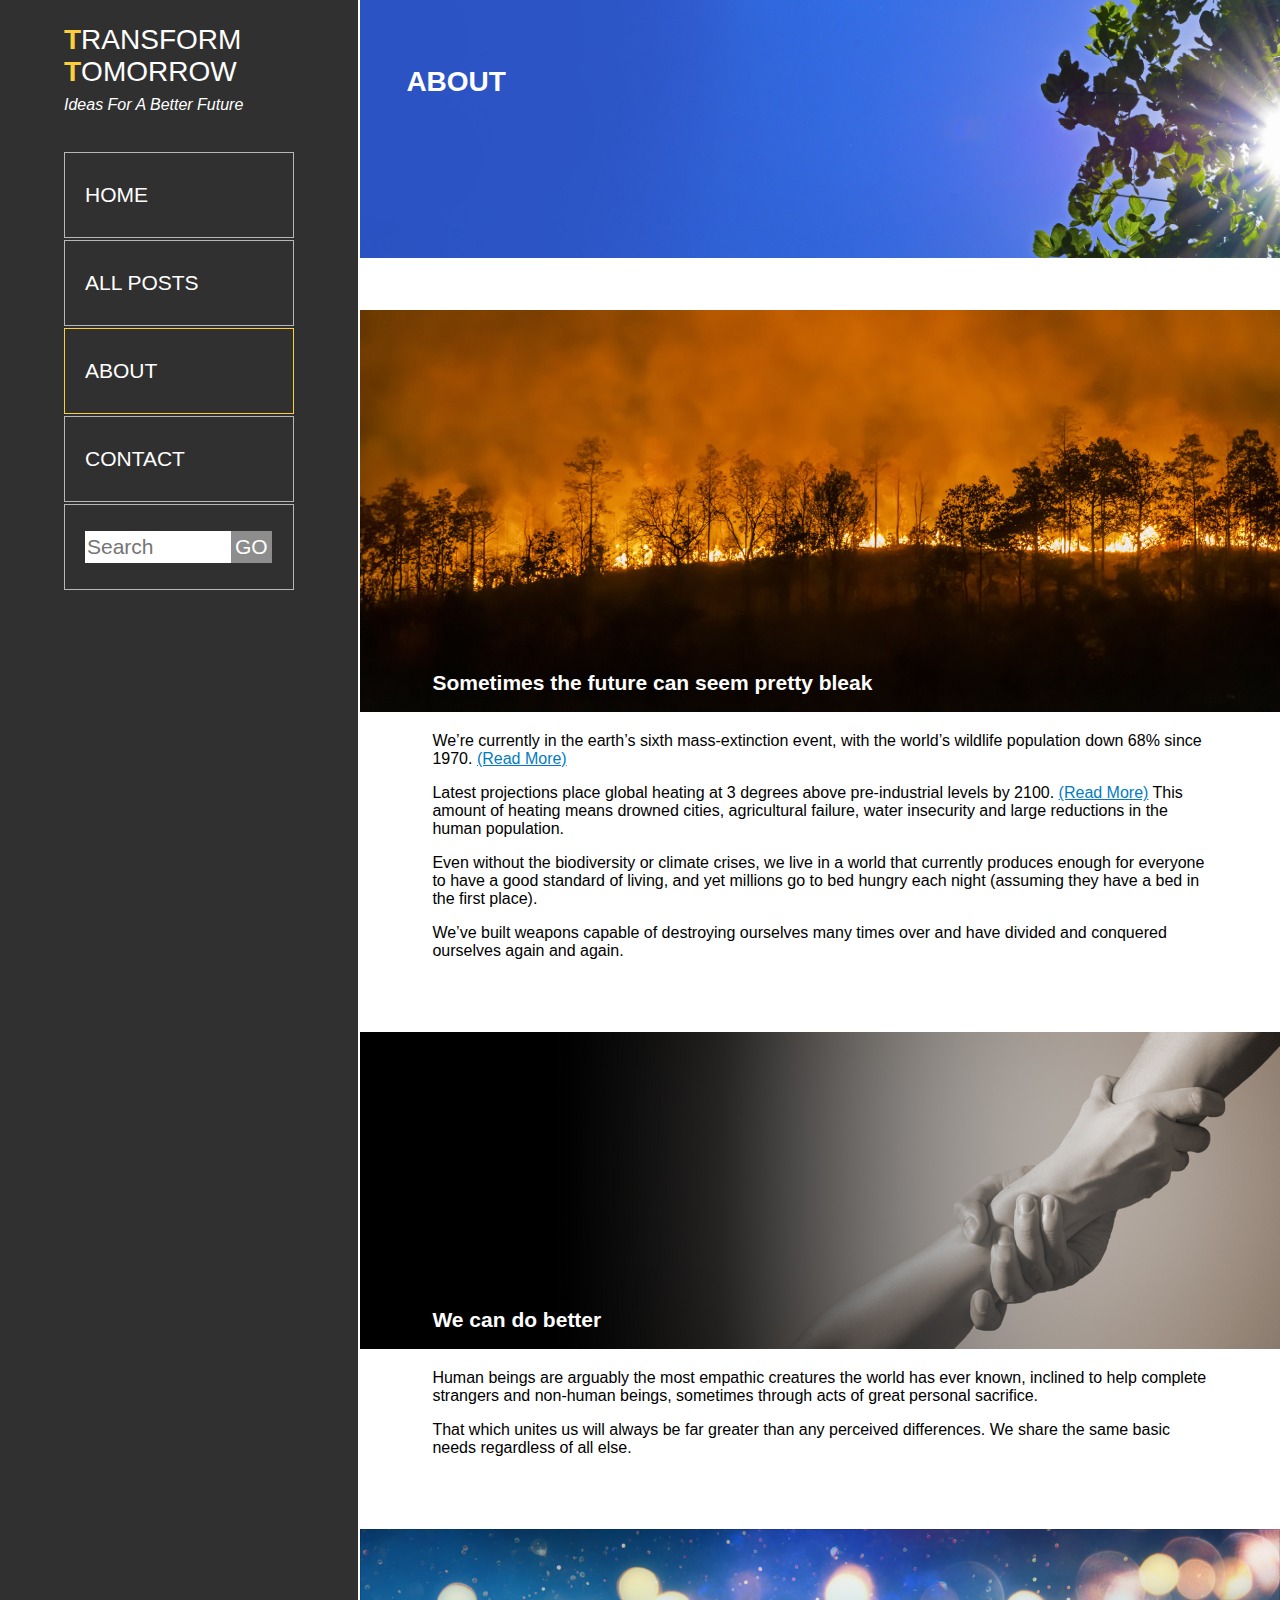
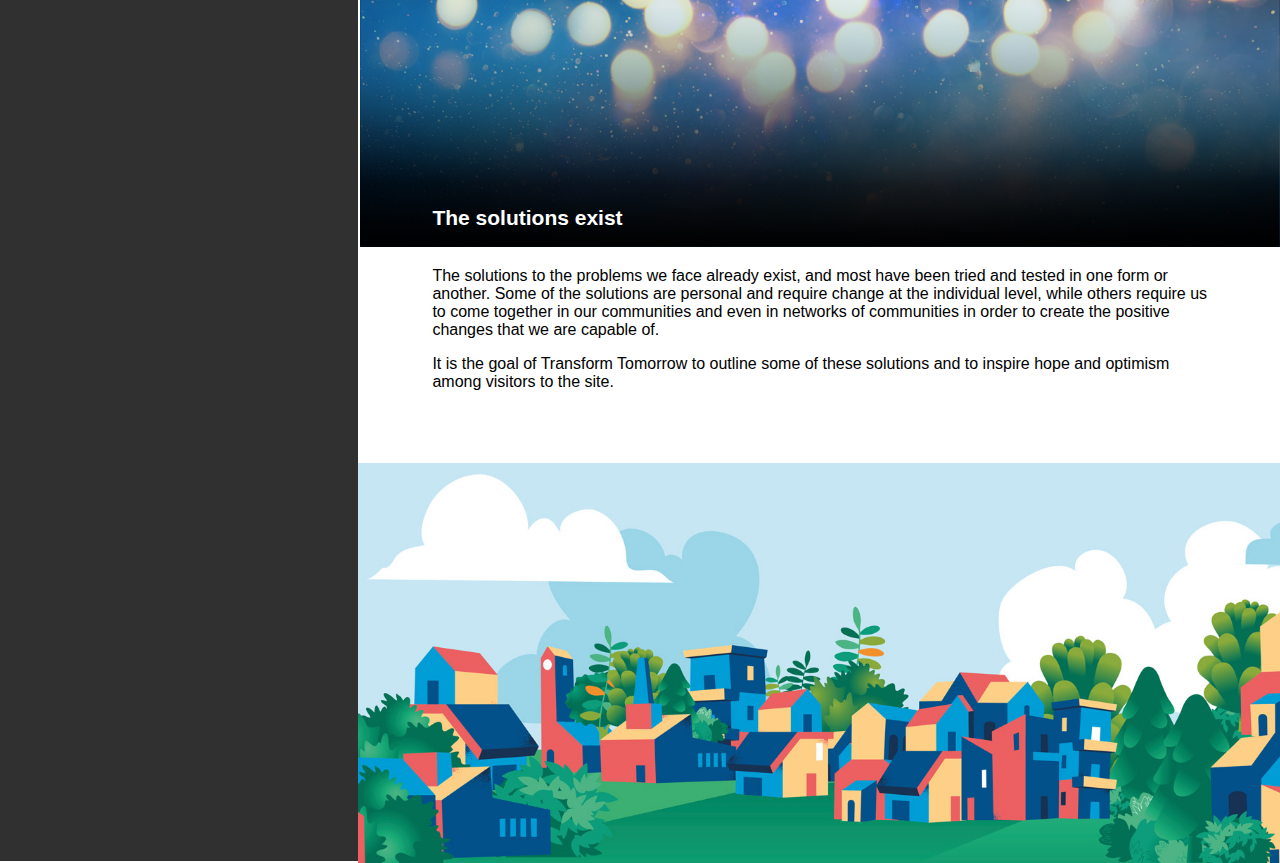
==== root/about.html @ ec7a5985 "Some style changes" ====
<!DOCTYPE html>
<html lang="en">
<head>
    <meta charset="UTF-8">
    <meta http-equiv="X-UA-Compatible" content="IE=edge">
    <meta name="viewport" content="width=device-width, initial-scale=1.0">
    <meta name="description" content="The future can seem bleak, but solutions exist!">
    <title>Transform Tomorrow | About</title>
    <link rel="stylesheet" href="styles/universal.css">
    <link rel="stylesheet" href="styles/about.css">
    <link rel="stylesheet" href="styles/media.css">
    <!-- Hotjar Tracking Code for https://inspiring-brattain-4548ec.netlify.app/ -->
    <script>
        (function(h,o,t,j,a,r){
            h.hj=h.hj||function(){(h.hj.q=h.hj.q||[]).push(arguments)};
            h._hjSettings={hjid:2601715,hjsv:6};
            a=o.getElementsByTagName('head')[0];
            r=o.createElement('script');r.async=1;
            r.src=t+h._hjSettings.hjid+j+h._hjSettings.hjsv;
            a.appendChild(r);
        })(window,document,'https://static.hotjar.com/c/hotjar-','.js?sv=');
    </script>
</head>
<body>
    <header>
        <div class="navbar">
            <div id="title">
                <a href="index.html"><p class="main-title"><span>T</span>ransform<br><span>T</span>omorrow</p></a>
                <p class="tagline">Ideas for a better future</p>
            </div>
            <div id="hamburger">
                <div id="burger-top"></div>
                <div class="burger-middle one"></div>
                <div class="burger-middle two"></div>
                <div id="burger-bottom"></div>
            </div>
            <div class="nav-items hidden">
                <a href="index.html">Home</a>
                <a href="allblogs.html">All posts</a>
                <a href="about.html" class="here">About</a>
                <a href="contact.html">Contact</a>
                <div class="search-container">
                    <div class="inner-search-container">
                    <input id="search-field" type="search" placeholder="Search">
                    <input type="submit" id="search-go" value="GO">
                    </div>
                </div>
            </div>
        </div>
    </header>
        
    <main>  
        <article class="about">
            <div class="page-headline">
                <img src="images/Blue-Sky.jpg" alt="Sunrise">
                <h1 id="page-title">About</h1>
            </div>
            <div class="fire">
                <h2>Sometimes the future can seem pretty bleak</h2>
                <img src="images/Forest-Fire-lg.jpg" alt="Forest Fire">
            </div>
            <div class="about-text">
                <p>We’re currently in the earth’s sixth mass-extinction event, with the world’s wildlife population down 68% since 1970. <a href="https://www.dw.com/en/worlds-wildlife-populations-fell-68-since-1970-wwf/a-54874308">(Read More)</a></p>    
                <p>Latest projections place global heating at 3 degrees above pre-industrial levels by 2100. <a href="https://climateactiontracker.org/global/temperatures/"> (Read More)</a> This amount of heating means drowned cities, agricultural failure, water insecurity and large reductions in the human population.</p>
                <p>Even without the biodiversity or climate crises, we live in a world that currently produces enough for everyone to have a good standard of living, and yet millions go to bed hungry each night (assuming they have a bed in the first place). </p> 
                <p>We’ve built weapons capable of destroying ourselves many times over and have divided and conquered ourselves  again and again. </p>
            </div>
            <div class="better">
                <h2>We can do better</h2>
                <img src="images/Help-lg.jpg" alt="Image of a helping hand">
            </div>
            <div class="about-text">
                <p>Human beings are arguably the most empathic creatures the world has ever known, inclined to help complete strangers and non-human beings, sometimes through acts of great personal sacrifice. </p>
                <p>That which unites us will always be far greater than any perceived differences. We share the same basic needs regardless of all else. </p>
            </div>
            <div class="solutions">
                <h2>The solutions exist</h2>
                <img src="images/Sparks-lg.jpg" alt="Sparks of light on a blue background">
            </div>
            <div class="about-text">
                <p>The solutions to the problems we face already exist, and most have been tried and tested in one form or another. Some of the solutions are personal and require change at the individual level, while others require us to come together in our communities and even in networks of communities in order to create the positive changes that we are capable of. </p>
                <p id="last">It is the goal of Transform Tomorrow to outline some of these solutions and to inspire hope and optimism among visitors to the site.</p>
            </div>
        </article>
        <div class="bottom-banner-image"><img src="" alt=""></div>
    </main>
</body>
<script src="javascript/universal.js"></script>

</html>
---- root/styles/universal.css ----
body {
    font-family: 'Gill Sans', 'Gill Sans MT', Calibri, 'Trebuchet MS', sans-serif;
    background-color: white;
    color: white;
    margin: 0;
    position: relative;
    -webkit-appearance: none;
    -moz-appearance: none;
    appearance: none;
    max-width: 2000px;
}

header {
    padding: 24px 5% 0 5%;
    text-transform: uppercase;
    border-bottom: 2px solid white;
    background-color: #303030;
}

.main-title {
    font-size: 1.75rem; 
    margin: 0;
}

.main-title span {
    font-weight: bold;
    color: #FACE3C;
}

.tagline {
    margin-top: 8px;
    font-style: italic;
    text-transform: capitalize;
}

#hamburger {
    position: absolute;
    right: 5%;
    top: 24px;
    width: 74px;
    height: 66px;
    background-color: black;
    border: 3px solid white;
    border-radius: 10px;
    z-index: 50;
}

#burger-top, .burger-middle, #burger-bottom{
    width: 45px;
    height: 7px;
    background-color: #FACE3C;
    border-radius: 3px;
    position: relative;
    left: 14px;
    top: 14px;
    transition: all 0.5s ease-in-out;
}

.navbar a {
    text-decoration: none;
    color: white;
}

.burger-middle{
    top: 22px;
}
.burger-middle.two{
    top: 15px;
}   
#burger-bottom{
    top: 23px;
}

/* -----When menu is open------ */

.open .burger-middle.one{
    rotate: 39deg;   
}
.open .burger-middle.two{
    rotate: -39deg;   
}
.open #burger-top, .open #burger-bottom {
    opacity: 0;
}

.nav-items {
    position: absolute;
    height: 100%;
    background-color: #303030;
    top: 0;
    left: 0;
    width: 100%;
    z-index: 1;
    transition: all 0.5s ease-out;
    padding-top: 140px;
}

.nav-items a, .nav-items .search-container {
    display: block;
    width: 60%;
    max-width: 260px;
    margin-left: 20%;                     /*increase in media query-------------------------*/
    padding: 30px 0px 30px 20px;
    margin-top: 2px;
    font-size: 1.3125rem;
    border: 1px solid #B7B7B7;
}

.nav-items a:focus, #search-field:focus, #search-go:focus {
    background-color: #FACE3C;
    color: black;
}

.nav-items a:hover {
    color: black;
    background-color: #E6E6E6;
    transition: all 0.2s linear;
}

.nav-items #search-go:hover{
    color: black;
    background-color: white;
    cursor: pointer;
}

.nav-items .search-container {
    font-size: 0;
    padding: 26px 0px 26px 20px;
}

.inner-search-container {
    position: relative;
}

#search-field{
    width: 70%;
    display: inline;
    font-size: 1.3125rem;
    padding: 4px 2px 4px 2px;
    border-radius: 0;
    border: unset;
    box-shadow: none;
    appearance: none;
    -moz-appearance: none;
    -webkit-appearance: none;
    vertical-align: middle;      
}

#search-field:focus {
    outline: unset;
}

#search-go{
    appearance: none;
    -moz-appearance: none;
    -webkit-appearance: none;
    border: unset;
    display: inline;
    color: white;
    border-radius: 0;
    background-color: rgb(141, 141, 141);
    font-size: 1.3125rem;
    padding: 4px 4px;
    vertical-align: middle;
}
#search-go img{
    height: 25px;
}

.hidden {
    left: -800px;                           /*lose hamburger at 800px width*/
}

.nav-items .here{
    border-color: #FACE3C;
}

/* ----------------------------main styles---------------------------------------- */



/* For home, results, all posts, search and contact */
.page-headline {
    position: relative;
}

.page-headline img {
    width: 100%;
    max-height: 80px;
    visibility: hidden;
}

.page-headline h1 {
    position: absolute;
    color: black;
    left: 5%;
    top: 25%;
}
/* ----------- */


h1 {
    text-transform: uppercase;
    font-size: 1.75rem;
    text-align: center;
}

h2 {
    font-size: 1.3125rem;
}

.bottom-banner-image {
    background-image: url(../images/Happy-Town.jpg); 
    min-height: 200px;
    background-repeat: no-repeat;
    background-size: cover;
    background-position: bottom;
}

.loading {
    width: 60px;
    height: 60px;
    margin: 0 auto;
    border-radius: 50%;
    border: 20px solid #FACE3C;
    border-left: 20px solid #7e671e;
    animation: spin 2s linear infinite;
}
@keyframes spin {
    0% {rotate: 0deg;}
    100% {rotate: 360deg;}
}
---- root/styles/about.css ----
.about {
    padding: 0;
    color: black;
    background-color: white;
}

h1 {
    margin: 0 0 2px 0;
    /* padding: 24px 0; */
}

.page-headline {
    margin-bottom: 48px;
}

h2 {
    margin: 0;
    font-size: 1rem;
    padding: 0 24px;
}

p { 
    padding: 0 24px;
 }

 .main-title, .tagline {
    padding: 0px;
 }

a {
    color: #027CC1;
    font-size: 1rem;
}

img {
    width: 100%;
}

.about-text {
    margin-bottom: 72px;
}


.fire, .better, .solutions {
    position: relative;
}

.fire h2, .better h2, .solutions h2 {
    position: absolute;
    bottom: 21px;
    left: 0px;
    color: white;  
}
---- root/styles/media.css ----
@media (min-width: 600px){
    .post-tile{
        width: 45%;
    }
    .about h2 {
        font-size: 1.3125rem;
    }
    .full-blog img {
        max-width: 70%;
    }
    .full-blog {
        padding: 48px;
    }
}



@media (min-width: 800px){
    #hamburger {
        display: none;
    }
    .hidden {
        left: 0;
    }
    .nav-items {
        height: unset;
        position: relative;
        padding-top: 20px;
    }
    .nav-items a, .nav-items .search-container{
        margin-left: 0;
        width: unset;
    }
    body {
        display: flex;
    }
    header {
        flex: 1;
        max-width: 300px;
        min-height: 100vh;
        
    }
    main {
        flex: 3;
        overflow: hidden;
    }
    .banner-image img{
        display: unset;
        
    }
    .about {
        border-left: 2px solid white;
    }
    .page-headline img {
        visibility: visible;
        max-height: 300px;
    }
    .page-headline h1 {
        color: white;
    }
    .contact-main {
        border-left: 2px solid white;
    }
    
}

@media (min-width: 1000px){
    main {
        flex: 4;
    }
    .post-tile{
        width: 30%;
    }
    form, input, textarea, .see-more, .button-container button {
        font-size: 1.325rem;
    }
    /* .about h1 {
        padding: 72px;
    } */
    .about p, .about h2, .blog-post p {
        padding: 0 72px;
    }
    .about a {
        font-size: 1rem;
    }
    
    .bottom-banner-image { 
        min-height: 400px;
    }
    .full-blog img {
        max-width: 60%;
    }
    .full-blog {
        margin: 48px 48px 48px 0;
    }
    
}

@media (min-width: 1450px){
    main {
        flex: 5;
    }
    .post-tile{
        width: 23%;
    }
    h1, .main-title {
        font-size: 2.1875rem;
    }
    p, a {
        font-size: 1.3125rem;
    }  
    .full-blog .modal-box.open img {
        max-height: 90vh;
        top: 5vh;
    }
    .about h2 {
        font-size: 1.75rem;
    }
    .about p, .about h2, .blog-post p {
        padding: 0 96px;
    }
    .full-blog img {
        max-width: 50%;
    }
}
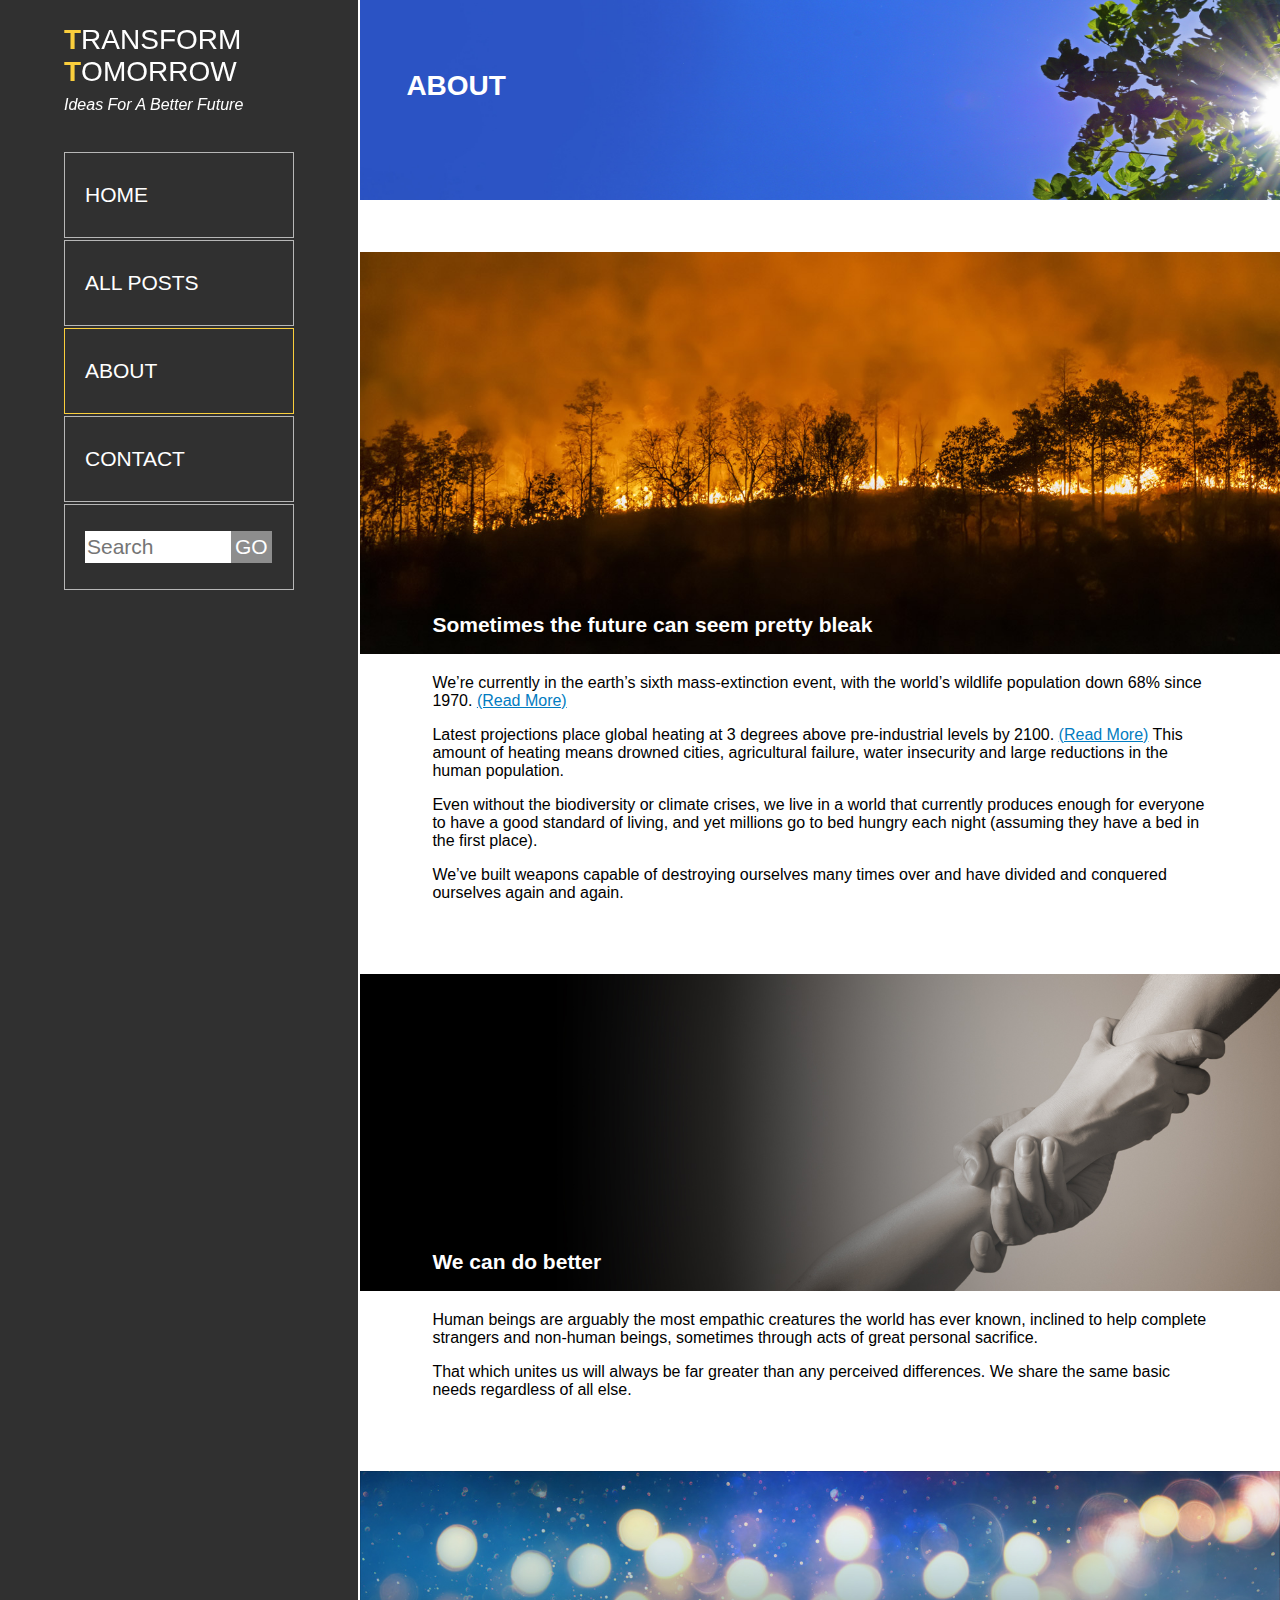
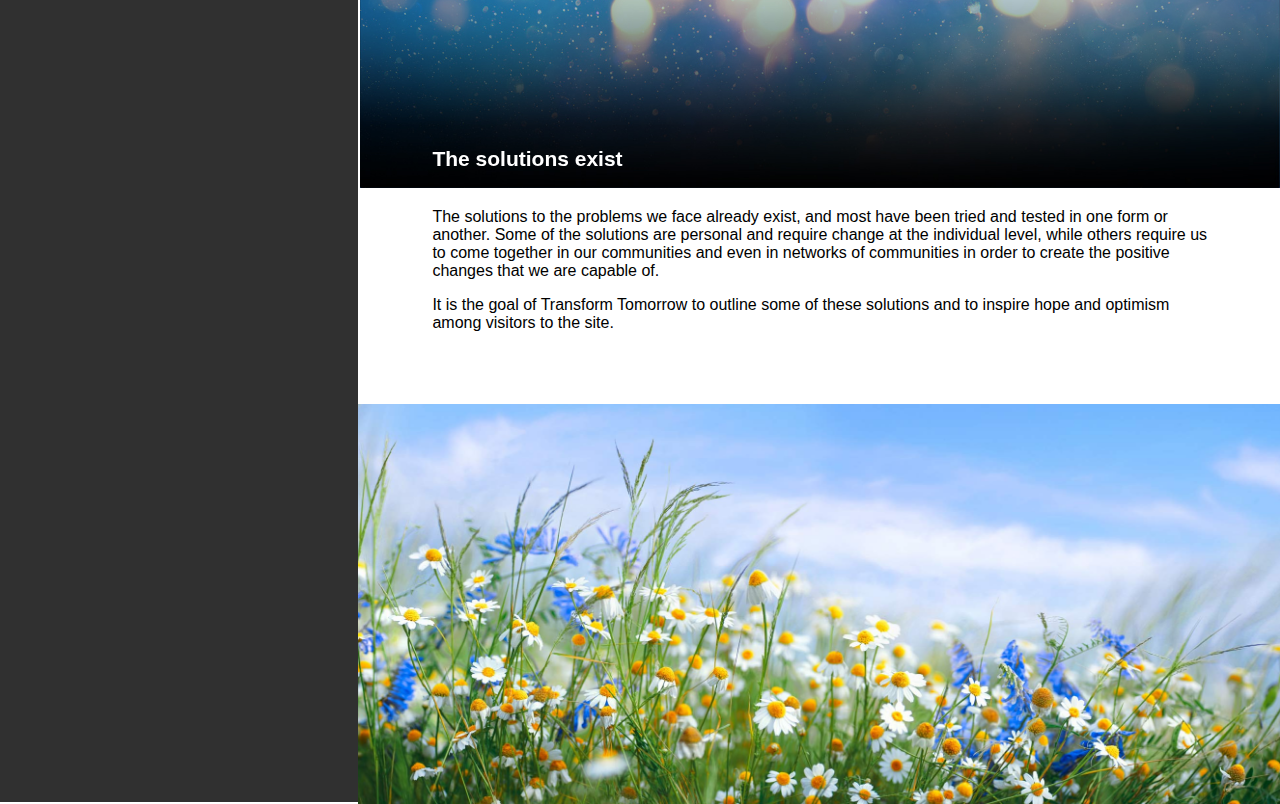
==== commit 0e6399ec: "Update from feeedback" ====
--- a/root/about.html
+++ b/root/about.html
@@ -6,6 +6,7 @@
     <meta name="viewport" content="width=device-width, initial-scale=1.0">
     <meta name="description" content="The future can seem bleak, but solutions exist!">
     <title>Transform Tomorrow | About</title>
+    <link rel="icon" type="png" href="icons/Favicon.png">
     <link rel="stylesheet" href="styles/universal.css">
     <link rel="stylesheet" href="styles/about.css">
     <link rel="stylesheet" href="styles/media.css">
--- a/root/styles/universal.css
+++ b/root/styles/universal.css
@@ -11,10 +11,14 @@
 }
 
 header {
-    padding: 24px 5% 0 5%;
+    padding: 0 5%;
     text-transform: uppercase;
     border-bottom: 2px solid white;
     background-color: #303030;
+}
+
+.navbar{
+    padding-top: 24px;
 }
 
 .main-title {
@@ -42,7 +46,7 @@
     background-color: black;
     border: 3px solid white;
     border-radius: 10px;
-    z-index: 50;
+    z-index: 250;
 }
 
 #burger-top, .burger-middle, #burger-bottom{
@@ -85,12 +89,13 @@
 
 .nav-items {
     position: absolute;
-    height: 100%;
+    height: 100vh;
+    min-height: 600px;                /*Attempt to fix navbar issue when holding mobile in landscape mode */
     background-color: #303030;
     top: 0;
     left: 0;
     width: 100%;
-    z-index: 1;
+    z-index: 200;
     transition: all 0.5s ease-out;
     padding-top: 140px;
 }
@@ -210,7 +215,7 @@
 }
 
 .bottom-banner-image {
-    background-image: url(../images/Happy-Town.jpg); 
+    background-image: url(../images/Flowers.jpg); 
     min-height: 200px;
     background-repeat: no-repeat;
     background-size: cover;
--- a/root/styles/about.css
+++ b/root/styles/about.css
@@ -4,10 +4,10 @@
     background-color: white;
 }
 
-h1 {
+/* h1 {
     margin: 0 0 2px 0;
-    /* padding: 24px 0; */
-}
+    padding: 24px 0; 
+} */
 
 .page-headline {
     margin-bottom: 48px;
--- a/root/styles/media.css
+++ b/root/styles/media.css
@@ -24,8 +24,8 @@
     }
     .nav-items {
         height: unset;
-        position: relative;
         padding-top: 20px;
+        position: inherit;
     }
     .nav-items a, .nav-items .search-container{
         margin-left: 0;
@@ -38,7 +38,11 @@
         flex: 1;
         max-width: 300px;
         min-height: 100vh;
-        
+        position: relative;
+    }
+    .navbar {
+        position: sticky;
+        top: 0;
     }
     main {
         flex: 3;
@@ -53,7 +57,7 @@
     }
     .page-headline img {
         visibility: visible;
-        max-height: 300px;
+        max-height: 200px;
     }
     .page-headline h1 {
         color: white;
@@ -122,4 +126,7 @@
     .full-blog img {
         max-width: 50%;
     }
+    .page-headline img {
+        max-height: 250px;
+    }
 }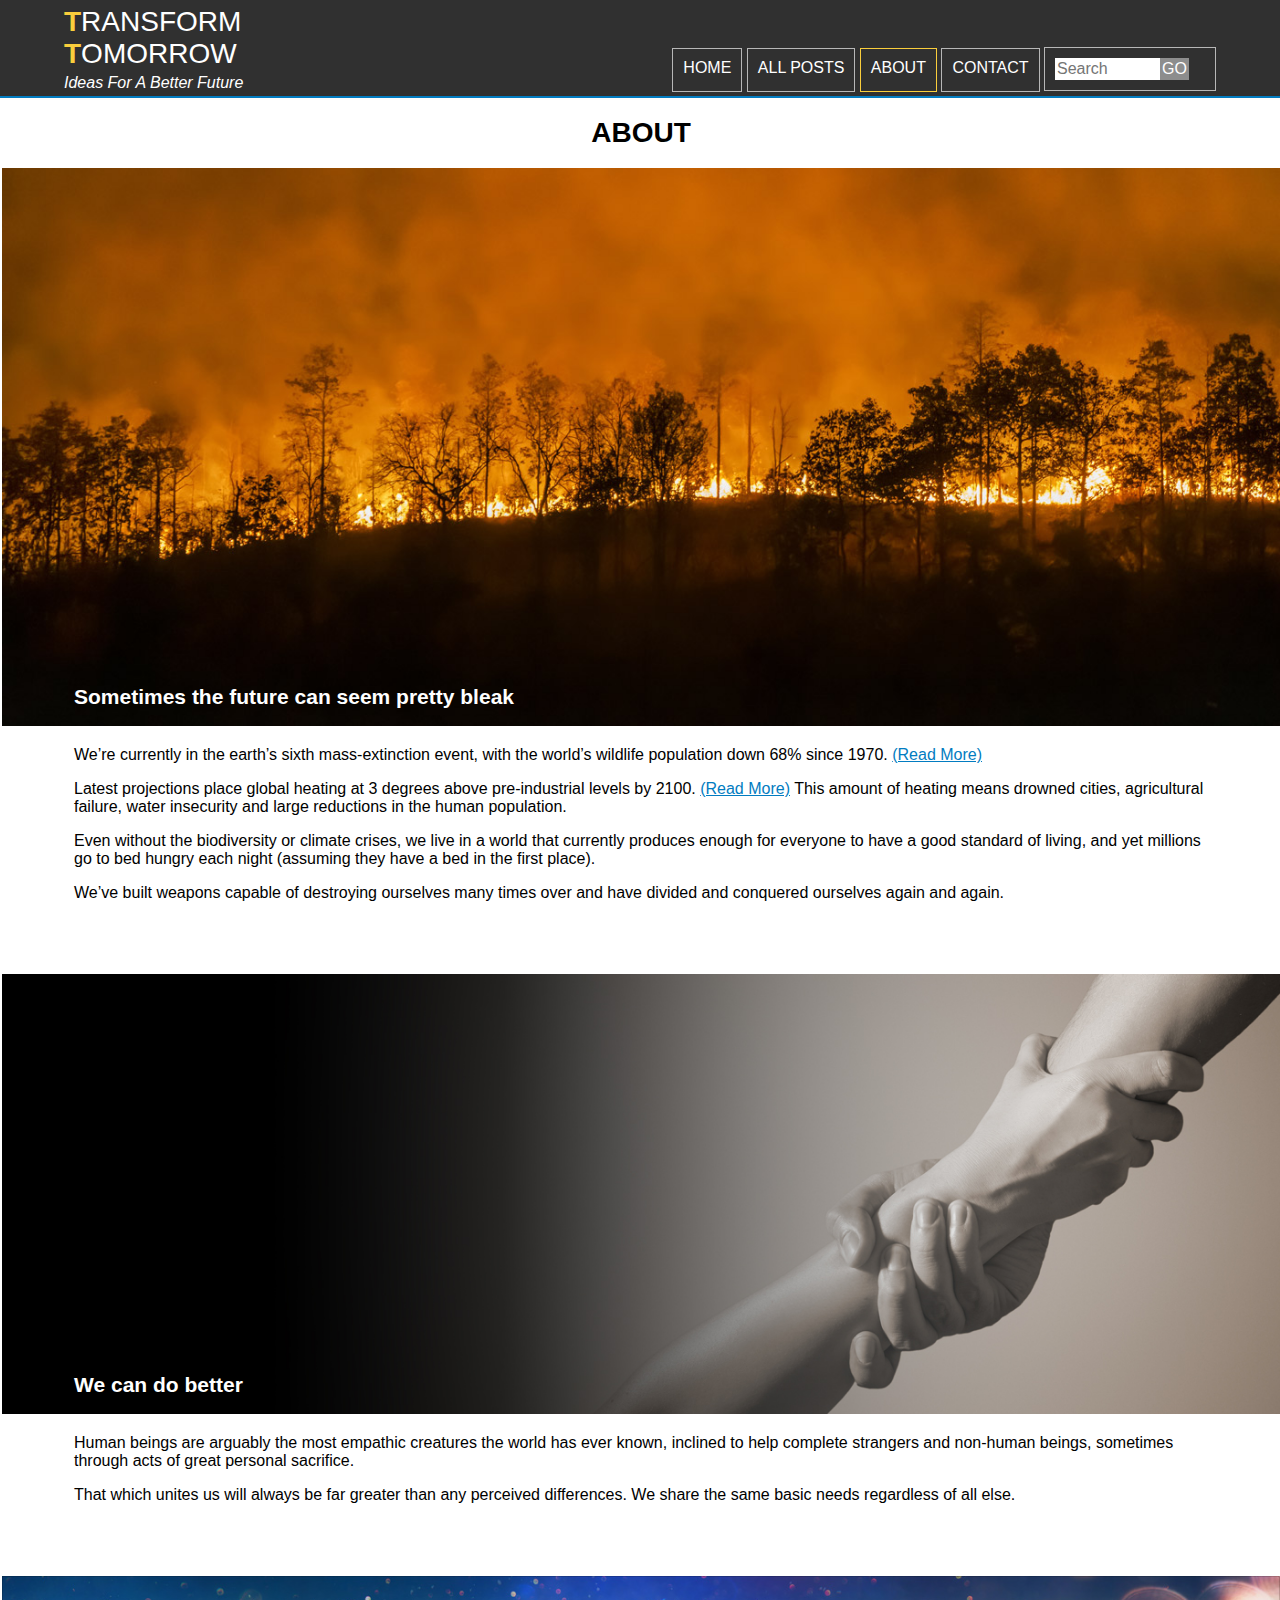
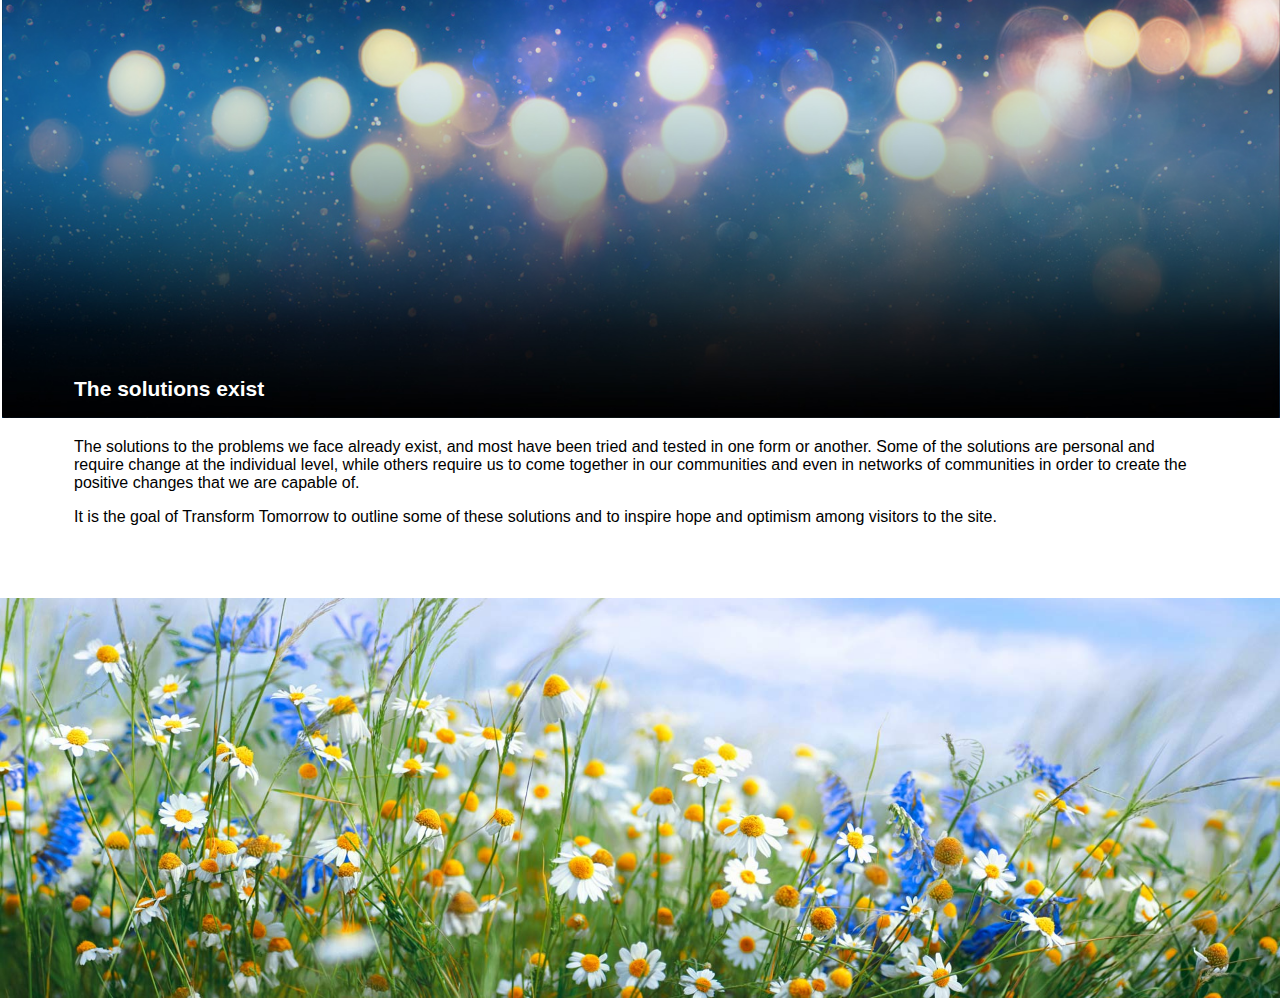
==== commit 9b0465d0: "Navbar migration" ====
--- a/root/about.html
+++ b/root/about.html
@@ -42,8 +42,8 @@
                 <a href="contact.html">Contact</a>
                 <div class="search-container">
                     <div class="inner-search-container">
-                    <input id="search-field" type="search" placeholder="Search">
-                    <input type="submit" id="search-go" value="GO">
+                    <input id="search-field" type="search" placeholder="Search"
+                    ><input type="submit" id="search-go" value="GO">            <!-- need to do this to avoid whitespace -->           
                     </div>
                 </div>
             </div>
@@ -52,10 +52,7 @@
         
     <main>  
         <article class="about">
-            <div class="page-headline">
-                <img src="images/Blue-Sky.jpg" alt="Sunrise">
-                <h1 id="page-title">About</h1>
-            </div>
+            <h1 id="page-title">About</h1>
             <div class="fire">
                 <h2>Sometimes the future can seem pretty bleak</h2>
                 <img src="images/Forest-Fire-lg.jpg" alt="Forest Fire">
--- a/root/styles/universal.css
+++ b/root/styles/universal.css
@@ -13,12 +13,16 @@
 header {
     padding: 0 5%;
     text-transform: uppercase;
-    border-bottom: 2px solid white;
+    border-bottom: 2px solid #027CC1;
     background-color: #303030;
 }
 
+#title {
+    max-width: 250px;
+}
+
 .navbar{
-    padding-top: 24px;
+    padding-top: 6px;
 }
 
 .main-title {
@@ -32,7 +36,7 @@
 }
 
 .tagline {
-    margin-top: 8px;
+    margin: 4px 0;
     font-style: italic;
     text-transform: capitalize;
 }
@@ -100,15 +104,18 @@
     padding-top: 140px;
 }
 
+
+
 .nav-items a, .nav-items .search-container {
     display: block;
     width: 60%;
     max-width: 260px;
     margin-left: 20%;                     /*increase in media query-------------------------*/
-    padding: 30px 0px 30px 20px;
+    padding: 25px 0px 25px 20px;
     margin-top: 2px;
-    font-size: 1.3125rem;
+    font-size: 1rem;
     border: 1px solid #B7B7B7;
+    
 }
 
 .nav-items a:focus, #search-field:focus, #search-go:focus {
@@ -126,11 +133,6 @@
     color: black;
     background-color: white;
     cursor: pointer;
-}
-
-.nav-items .search-container {
-    font-size: 0;
-    padding: 26px 0px 26px 20px;
 }
 
 .inner-search-container {
@@ -140,7 +142,7 @@
 #search-field{
     width: 70%;
     display: inline;
-    font-size: 1.3125rem;
+    font-size: 1rem;
     padding: 4px 2px 4px 2px;
     border-radius: 0;
     border: unset;
@@ -164,7 +166,7 @@
     color: white;
     border-radius: 0;
     background-color: rgb(141, 141, 141);
-    font-size: 1.3125rem;
+    font-size: 1rem;
     padding: 4px 4px;
     vertical-align: middle;
 }
@@ -185,29 +187,13 @@
 
 
 /* For home, results, all posts, search and contact */
-.page-headline {
-    position: relative;
-}
-
-.page-headline img {
-    width: 100%;
-    max-height: 80px;
-    visibility: hidden;
-}
-
-.page-headline h1 {
-    position: absolute;
-    color: black;
-    left: 5%;
-    top: 25%;
-}
-/* ----------- */
 
 
 h1 {
     text-transform: uppercase;
     font-size: 1.75rem;
     text-align: center;
+    color: black;
 }
 
 h2 {
@@ -235,3 +221,4 @@
     0% {rotate: 0deg;}
     100% {rotate: 360deg;}
 }
+
--- a/root/styles/about.css
+++ b/root/styles/about.css
@@ -8,10 +8,6 @@
     margin: 0 0 2px 0;
     padding: 24px 0; 
 } */
-
-.page-headline {
-    margin-bottom: 48px;
-}
 
 h2 {
     margin: 0;
--- a/root/styles/media.css
+++ b/root/styles/media.css
@@ -11,6 +11,15 @@
     .full-blog {
         padding: 48px;
     }
+    .carousel {
+        margin: 12px 48px;
+    }
+    .next {
+        right: -24px;
+    }
+    .previous {
+        left: -24px;
+    }
 }
 
 
@@ -20,32 +29,48 @@
         display: none;
     }
     .hidden {
-        left: 0;
+        left: unset;
     }
-    .nav-items {
-        height: unset;
-        padding-top: 20px;
-        position: inherit;
-    }
-    .nav-items a, .nav-items .search-container{
-        margin-left: 0;
-        width: unset;
-    }
-    body {
-        display: flex;
-    }
-    header {
-        flex: 1;
-        max-width: 300px;
-        min-height: 100vh;
+    .navbar {
         position: relative;
     }
-    .navbar {
+
+    .nav-items {
+        width: unset;
+        height: unset;
+        min-height: unset;
+        position: absolute;
+        right: 0;
+        top: unset;
+        bottom: 0;
+        padding: 0;
+    }
+
+    .nav-items a, .nav-items .search-container{
+        padding: 10px;
+        width: unset;
+        display: inline-block;
+        height: 22px;
+        margin: 0;
+    }
+
+    header {
         position: sticky;
         top: 0;
+        z-index: 300;
     }
+
+    .nav-items .search-container {
+        max-width: 150px;         
+    }
+
+    #search-field, #search-go {
+        padding: 2px;
+    }
+
+    
+    
     main {
-        flex: 3;
         overflow: hidden;
     }
     .banner-image img{
@@ -69,18 +94,13 @@
 }
 
 @media (min-width: 1000px){
-    main {
-        flex: 4;
-    }
     .post-tile{
-        width: 30%;
+        width: 29%;
     }
     form, input, textarea, .see-more, .button-container button {
         font-size: 1.325rem;
     }
-    /* .about h1 {
-        padding: 72px;
-    } */
+    
     .about p, .about h2, .blog-post p {
         padding: 0 72px;
     }
@@ -101,13 +121,11 @@
 }
 
 @media (min-width: 1450px){
-    main {
-        flex: 5;
+    
+    .post-tile{
+        width: 21%;
     }
-    .post-tile{
-        width: 23%;
-    }
-    h1, .main-title {
+    h1 {
         font-size: 2.1875rem;
     }
     p, a {
@@ -117,16 +135,37 @@
         max-height: 90vh;
         top: 5vh;
     }
-    .about h2 {
+    /* .about h2 {
         font-size: 1.75rem;
-    }
+    } */
     .about p, .about h2, .blog-post p {
         padding: 0 96px;
     }
     .full-blog img {
         max-width: 50%;
     }
-    .page-headline img {
-        max-height: 250px;
+    .nav-items .search-container {
+        max-width: 200px;         
+    }
+    #search-field {
+        width: 80%;
+    }
+    .nav-items a, .nav-items .search-container {
+        padding: 10px 36px;
+    }
+}
+
+
+@media (min-width: 1800px){
+    .main-title {
+        font-size: 2.1875rem;
+    }
+    #search-field, #search-go {
+        font-size: 1.3125rem;
+    }
+    .nav-items a, .nav-items .search-container {
+        font-size: 1.3125rem;
+        padding: 12px 36px;
+        height: 28px;
     }
 }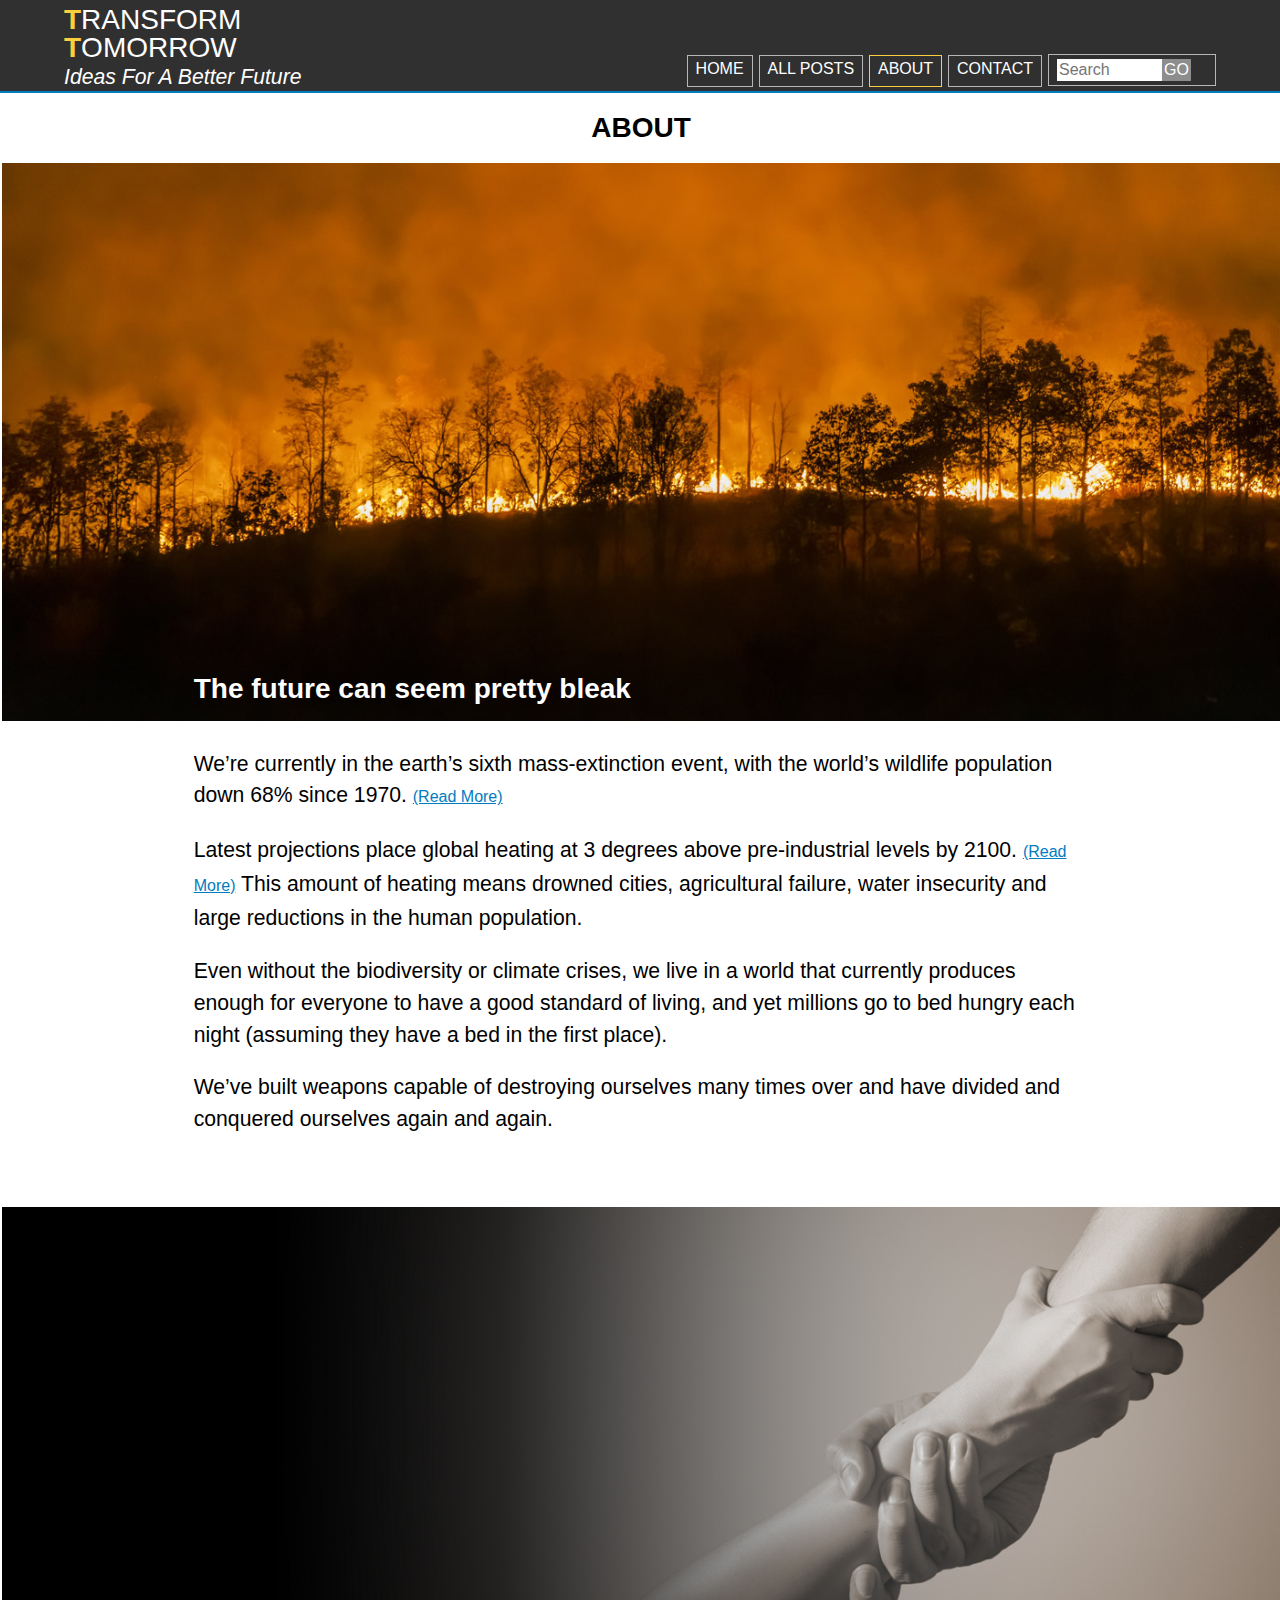
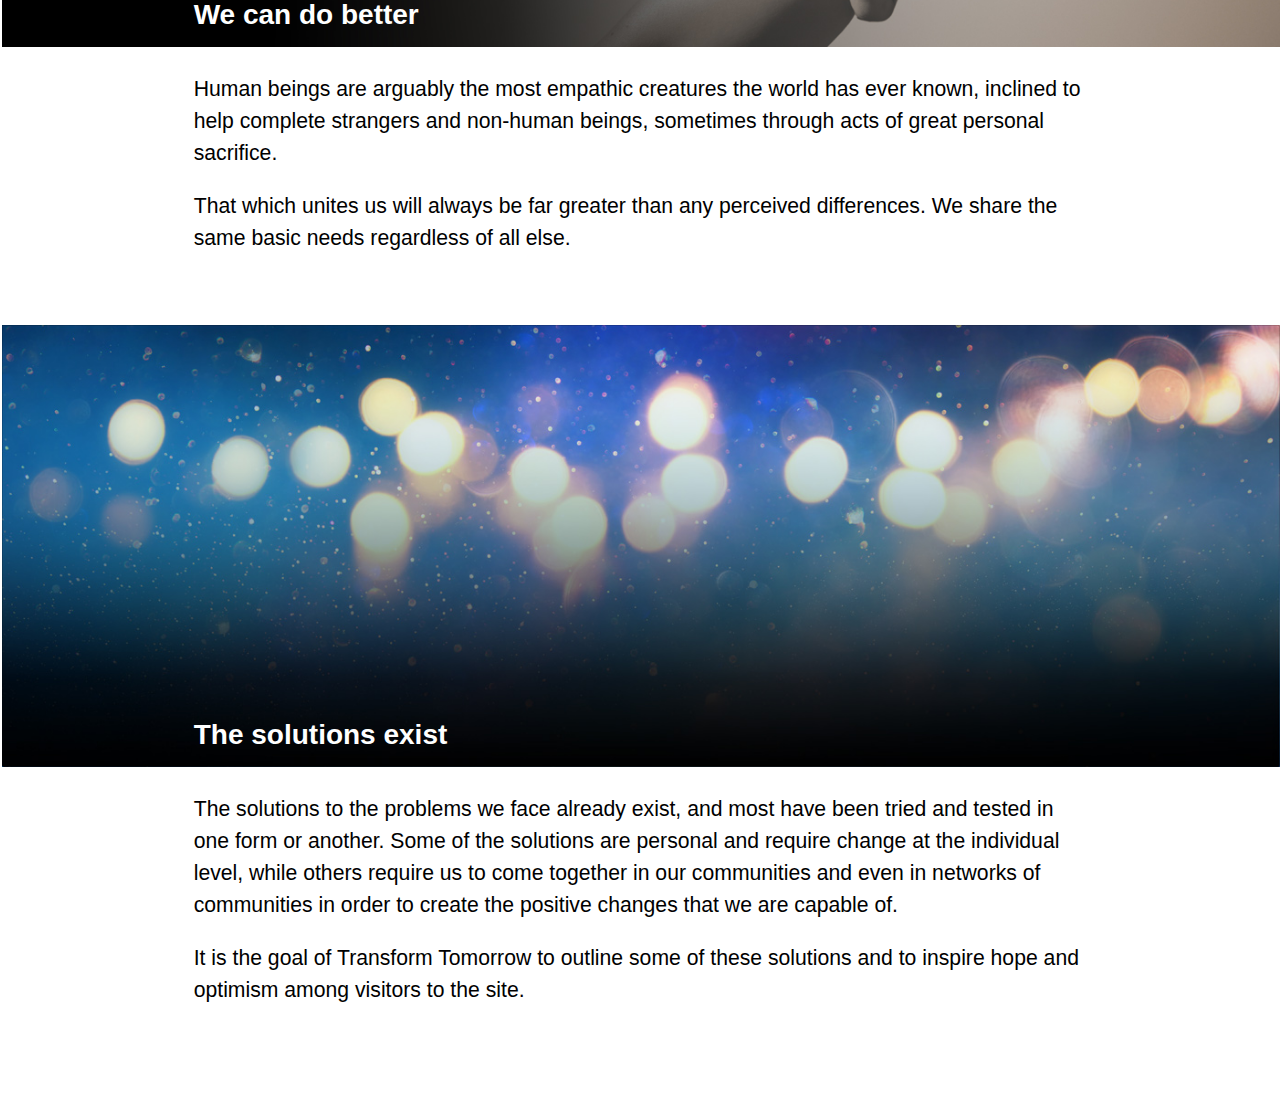
==== commit d10a5b8f: "Various" ====
--- a/root/about.html
+++ b/root/about.html
@@ -54,7 +54,7 @@
         <article class="about">
             <h1 id="page-title">About</h1>
             <div class="fire">
-                <h2>Sometimes the future can seem pretty bleak</h2>
+                <h2>The future can seem pretty bleak</h2>
                 <img src="images/Forest-Fire-lg.jpg" alt="Forest Fire">
             </div>
             <div class="about-text">
--- a/root/styles/universal.css
+++ b/root/styles/universal.css
@@ -20,6 +20,9 @@
 #title {
     max-width: 250px;
 }
+#title p {
+    line-height: 1em;
+}
 
 .navbar{
     padding-top: 6px;
@@ -44,7 +47,7 @@
 #hamburger {
     position: absolute;
     right: 5%;
-    top: 24px;
+    top: 6px;
     width: 74px;
     height: 66px;
     background-color: black;
@@ -184,11 +187,6 @@
 
 /* ----------------------------main styles---------------------------------------- */
 
-
-
-/* For home, results, all posts, search and contact */
-
-
 h1 {
     text-transform: uppercase;
     font-size: 1.75rem;
@@ -200,13 +198,20 @@
     font-size: 1.3125rem;
 }
 
-.bottom-banner-image {
+main {
+    min-height: 100vh;
+    background-image: url(../images/Background-Placeholder.jpg);
+    background-size: 100%;
+    background-repeat: no-repeat;
+}
+
+/* .bottom-banner-image {
     background-image: url(../images/Flowers.jpg); 
     min-height: 200px;
     background-repeat: no-repeat;
     background-size: cover;
     background-position: bottom;
-}
+} */
 
 .loading {
     width: 60px;
--- a/root/styles/about.css
+++ b/root/styles/about.css
@@ -2,21 +2,21 @@
     padding: 0;
     color: black;
     background-color: white;
+    
 }
 
-/* h1 {
-    margin: 0 0 2px 0;
-    padding: 24px 0; 
-} */
+main {
+    background-image: unset;
+}
 
 h2 {
     margin: 0;
     font-size: 1rem;
-    padding: 0 24px;
+    padding: 0 5%;
 }
 
 p { 
-    padding: 0 24px;
+    line-height: 1.5em;
  }
 
  .main-title, .tagline {
@@ -34,6 +34,8 @@
 
 .about-text {
     margin-bottom: 72px;
+    padding: 0 5%;
+
 }
 
 
--- a/root/styles/media.css
+++ b/root/styles/media.css
@@ -1,9 +1,6 @@
 @media (min-width: 600px){
     .post-tile{
         width: 45%;
-    }
-    .about h2 {
-        font-size: 1.3125rem;
     }
     .full-blog img {
         max-width: 70%;
@@ -19,6 +16,15 @@
     }
     .previous {
         left: -24px;
+    }
+    .blog-post p {
+        padding: 0 10%;
+    }
+    .blog-list {
+        margin: 0 5%;
+    }
+    .about-text, .about h2 {
+        padding: 0 10%;
     }
 }
 
@@ -47,7 +53,7 @@
     }
 
     .nav-items a, .nav-items .search-container{
-        padding: 10px;
+        padding: 4px 8px;
         width: unset;
         display: inline-block;
         height: 22px;
@@ -66,17 +72,11 @@
 
     #search-field, #search-go {
         padding: 2px;
-    }
-
-    
-    
+    } 
     main {
         overflow: hidden;
     }
-    .banner-image img{
-        display: unset;
-        
-    }
+    
     .about {
         border-left: 2px solid white;
     }
@@ -100,22 +100,23 @@
     form, input, textarea, .see-more, .button-container button {
         font-size: 1.325rem;
     }
-    
-    .about p, .about h2, .blog-post p {
-        padding: 0 72px;
+    body {
+        font-size: 1.325rem;
     }
-    .about a {
-        font-size: 1rem;
-    }
-    
-    .bottom-banner-image { 
+    /* .bottom-banner-image { 
         min-height: 400px;
-    }
+    } */
     .full-blog img {
         max-width: 60%;
     }
     .full-blog {
         margin: 48px 48px 48px 0;
+    }
+    .about-text, .about h2 {
+        padding: 0 15%;
+    }
+    h2 {
+        font-size: 1.75rem;
     }
     
 }
@@ -125,6 +126,7 @@
     .post-tile{
         width: 21%;
     }
+    
     h1 {
         font-size: 2.1875rem;
     }
@@ -138,9 +140,7 @@
     /* .about h2 {
         font-size: 1.75rem;
     } */
-    .about p, .about h2, .blog-post p {
-        padding: 0 96px;
-    }
+    
     .full-blog img {
         max-width: 50%;
     }
@@ -151,7 +151,13 @@
         width: 80%;
     }
     .nav-items a, .nav-items .search-container {
-        padding: 10px 36px;
+        padding: 4px 36px;
+    }
+    .blog-list {
+        margin: 0 10%;
+    }
+    .about-text, .about h2 {
+        padding: 0 20%;
     }
 }
 
@@ -165,7 +171,7 @@
     }
     .nav-items a, .nav-items .search-container {
         font-size: 1.3125rem;
-        padding: 12px 36px;
+        padding: 4px 42px;
         height: 28px;
     }
 }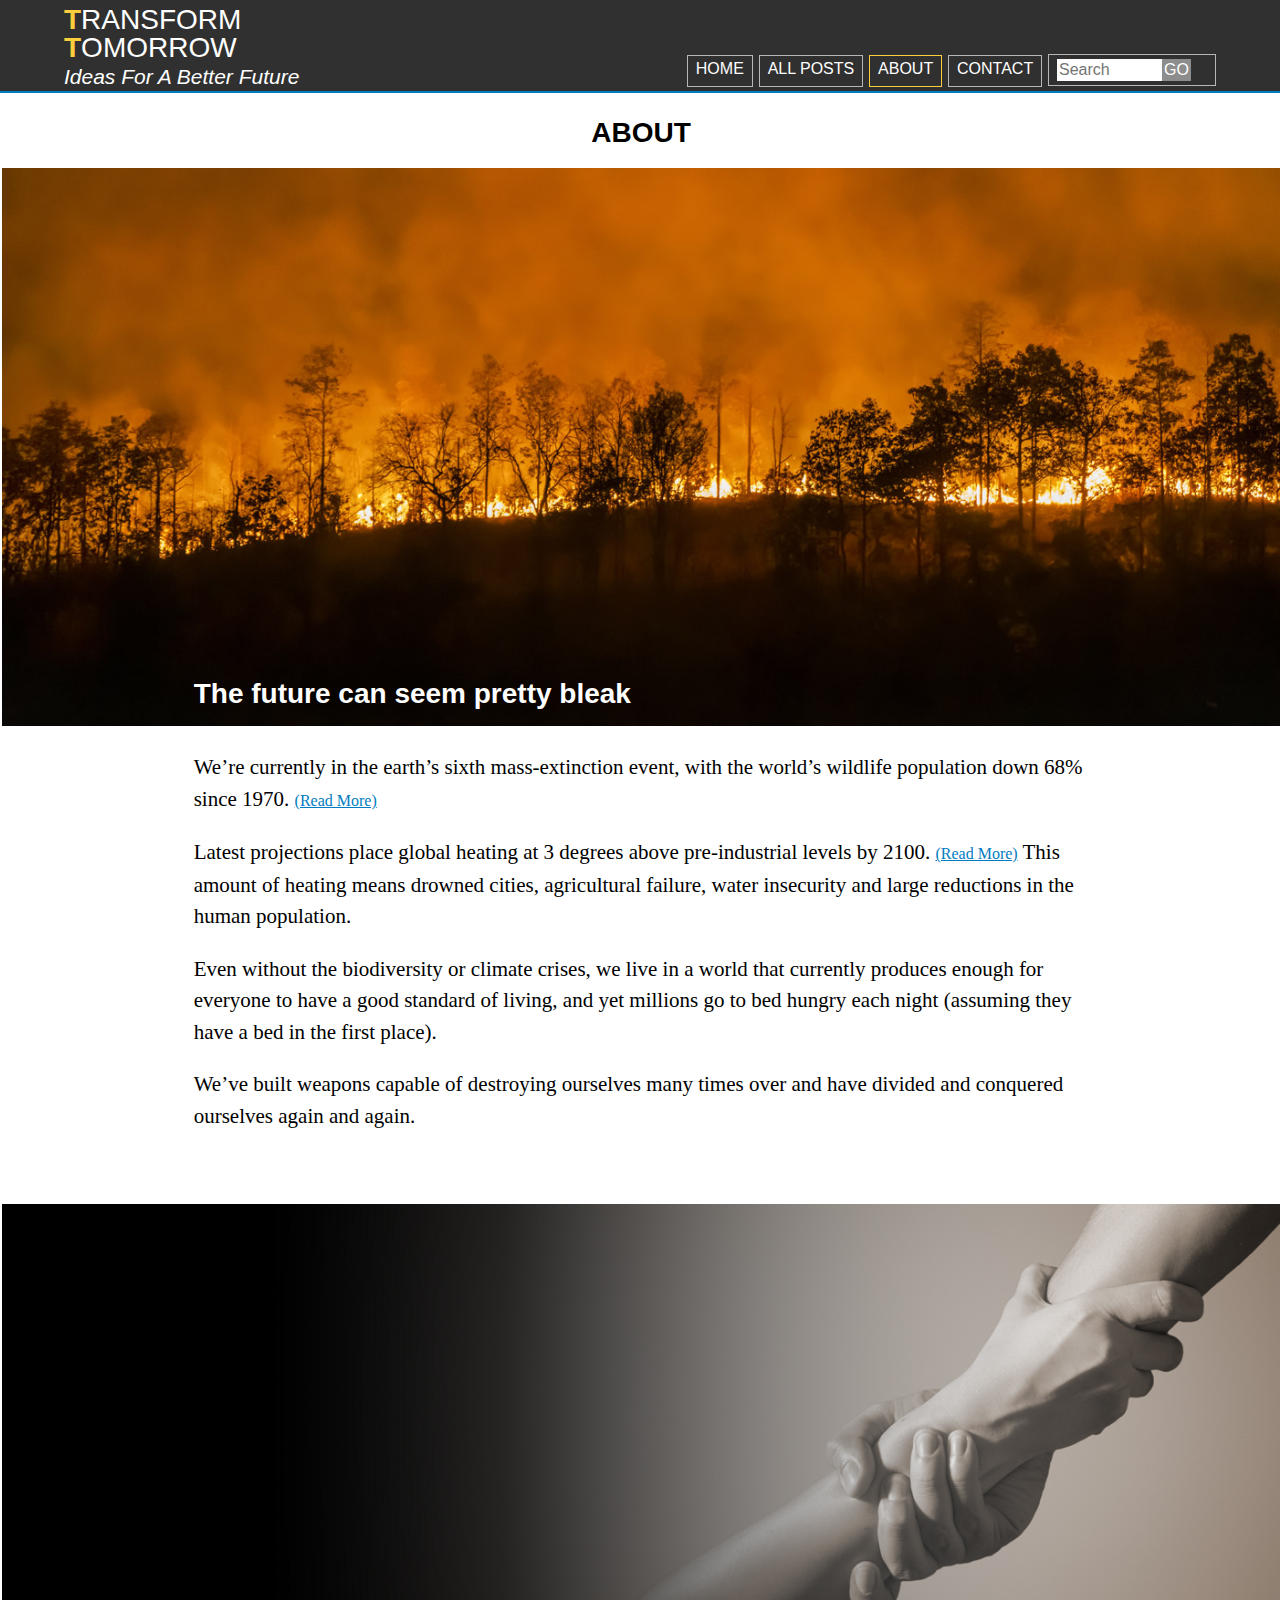
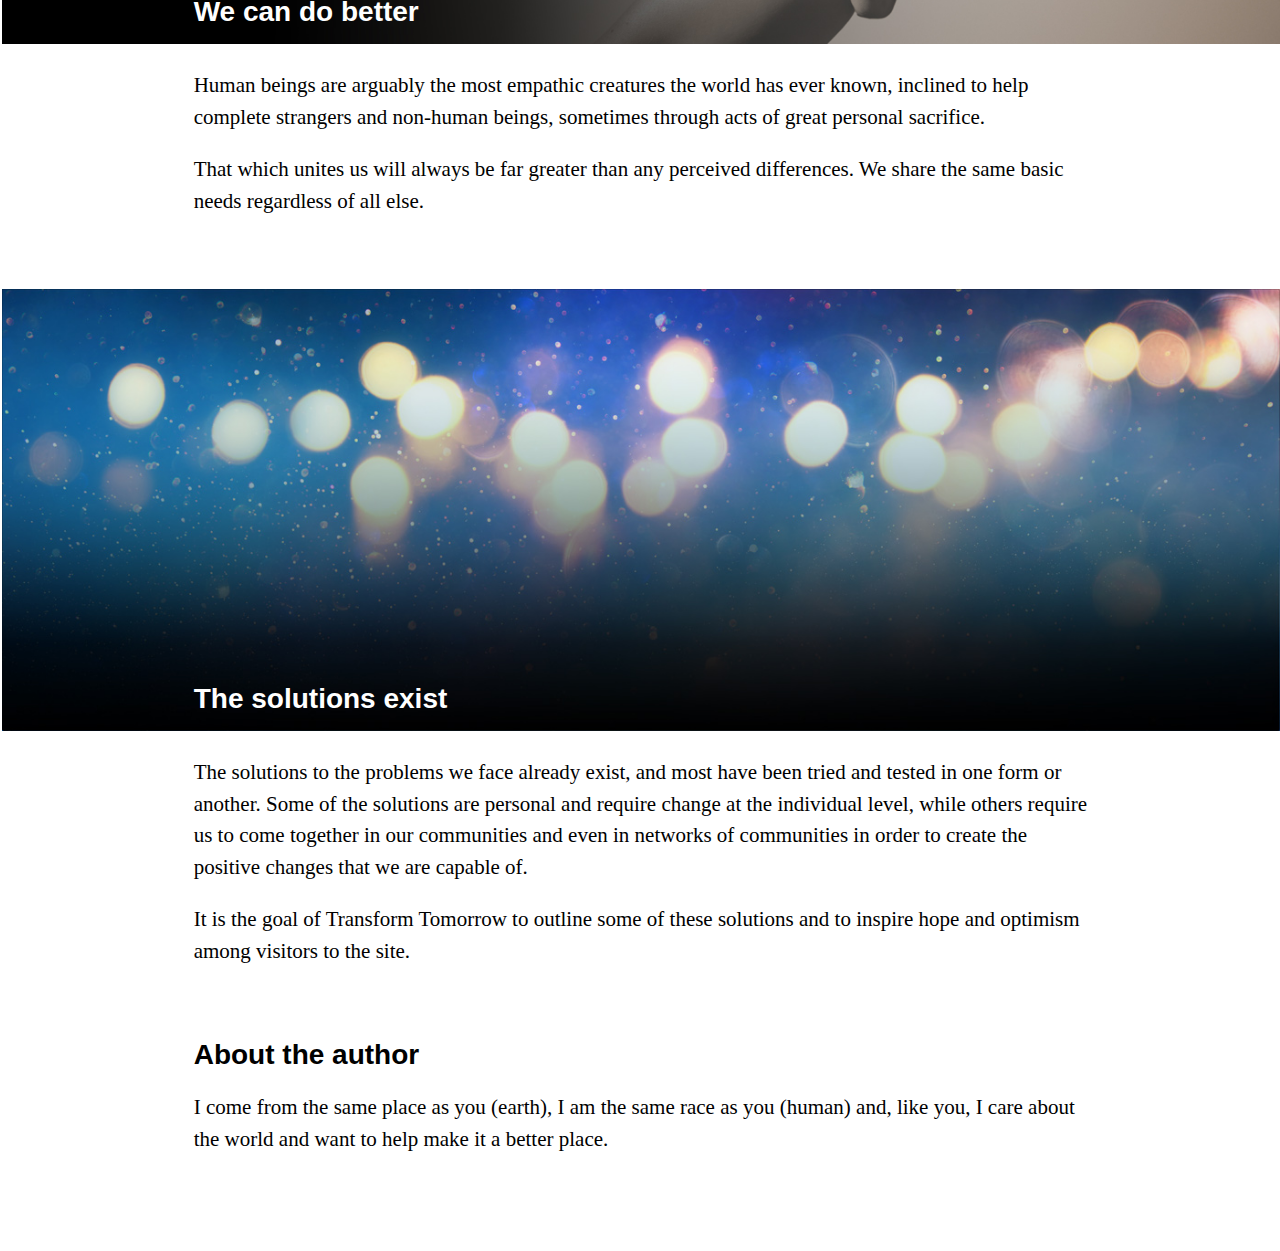
==== commit 93c38d77: "Comments section works" ====
--- a/root/about.html
+++ b/root/about.html
@@ -77,7 +77,11 @@
             </div>
             <div class="about-text">
                 <p>The solutions to the problems we face already exist, and most have been tried and tested in one form or another. Some of the solutions are personal and require change at the individual level, while others require us to come together in our communities and even in networks of communities in order to create the positive changes that we are capable of. </p>
-                <p id="last">It is the goal of Transform Tomorrow to outline some of these solutions and to inspire hope and optimism among visitors to the site.</p>
+                <p>It is the goal of Transform Tomorrow to outline some of these solutions and to inspire hope and optimism among visitors to the site.</p>
+            </div>
+            <h2>About the author</h2>
+            <div class="about-text">
+            <p>I come from the same place as you (earth), I am the same race as you (human) and, like you, I care about the world and want to help make it a better place.</p>
             </div>
         </article>
         <div class="bottom-banner-image"><img src="" alt=""></div>
--- a/root/styles/universal.css
+++ b/root/styles/universal.css
@@ -29,6 +29,7 @@
 }
 
 .main-title {
+    font-family: 'Gill Sans', 'Gill Sans MT', Calibri, 'Trebuchet MS', sans-serif;
     font-size: 1.75rem; 
     margin: 0;
 }
@@ -39,6 +40,7 @@
 }
 
 .tagline {
+    font-family: 'Gill Sans', 'Gill Sans MT', Calibri, 'Trebuchet MS', sans-serif;
     margin: 4px 0;
     font-style: italic;
     text-transform: capitalize;
@@ -192,6 +194,8 @@
     font-size: 1.75rem;
     text-align: center;
     color: black;
+    margin-top: 0;
+    padding-top: 24px;
 }
 
 h2 {
@@ -202,7 +206,9 @@
     min-height: 100vh;
     background-image: url(../images/Background-Placeholder.jpg);
     background-size: 100%;
+    background-size: cover;
     background-repeat: no-repeat;
+    background-position: top;
 }
 
 /* .bottom-banner-image {
@@ -227,3 +233,19 @@
     100% {rotate: 360deg;}
 }
 
+
+p {
+    font-family: Georgia, 'Times New Roman', Times, serif;
+}
+
+button {
+    padding: 12px 48px;
+    font-size: 1rem;
+    margin: 0 auto;
+    background-color: #FACE3C;
+    border: 1px solid #303030;
+    -webkit-appearance: none;
+}
+.button-container {
+    text-align: center;
+}--- a/root/styles/media.css
+++ b/root/styles/media.css
@@ -9,13 +9,13 @@
         padding: 48px;
     }
     .carousel {
-        margin: 12px 48px;
+        margin: 12px 36px;
     }
     .next {
-        right: -24px;
+        right: -30px;
     }
     .previous {
-        left: -24px;
+        left: -30px;
     }
     .blog-post p {
         padding: 0 10%;
@@ -95,13 +95,13 @@
 
 @media (min-width: 1000px){
     .post-tile{
-        width: 29%;
+        width: 31%;
     }
     form, input, textarea, .see-more, .button-container button {
         font-size: 1.325rem;
     }
     body {
-        font-size: 1.325rem;
+        font-size: 1.3125rem;
     }
     /* .bottom-banner-image { 
         min-height: 400px;
@@ -118,20 +118,23 @@
     h2 {
         font-size: 1.75rem;
     }
+    .carousel {
+        margin: 12px 5%;
+    }
     
 }
 
 @media (min-width: 1450px){
     
     .post-tile{
-        width: 21%;
+        width: 23%;
     }
     
     h1 {
         font-size: 2.1875rem;
     }
     p, a {
-        font-size: 1.3125rem;
+        font-size: 1.3125rem;                           /* possibly obsolete */
     }  
     .full-blog .modal-box.open img {
         max-height: 90vh;
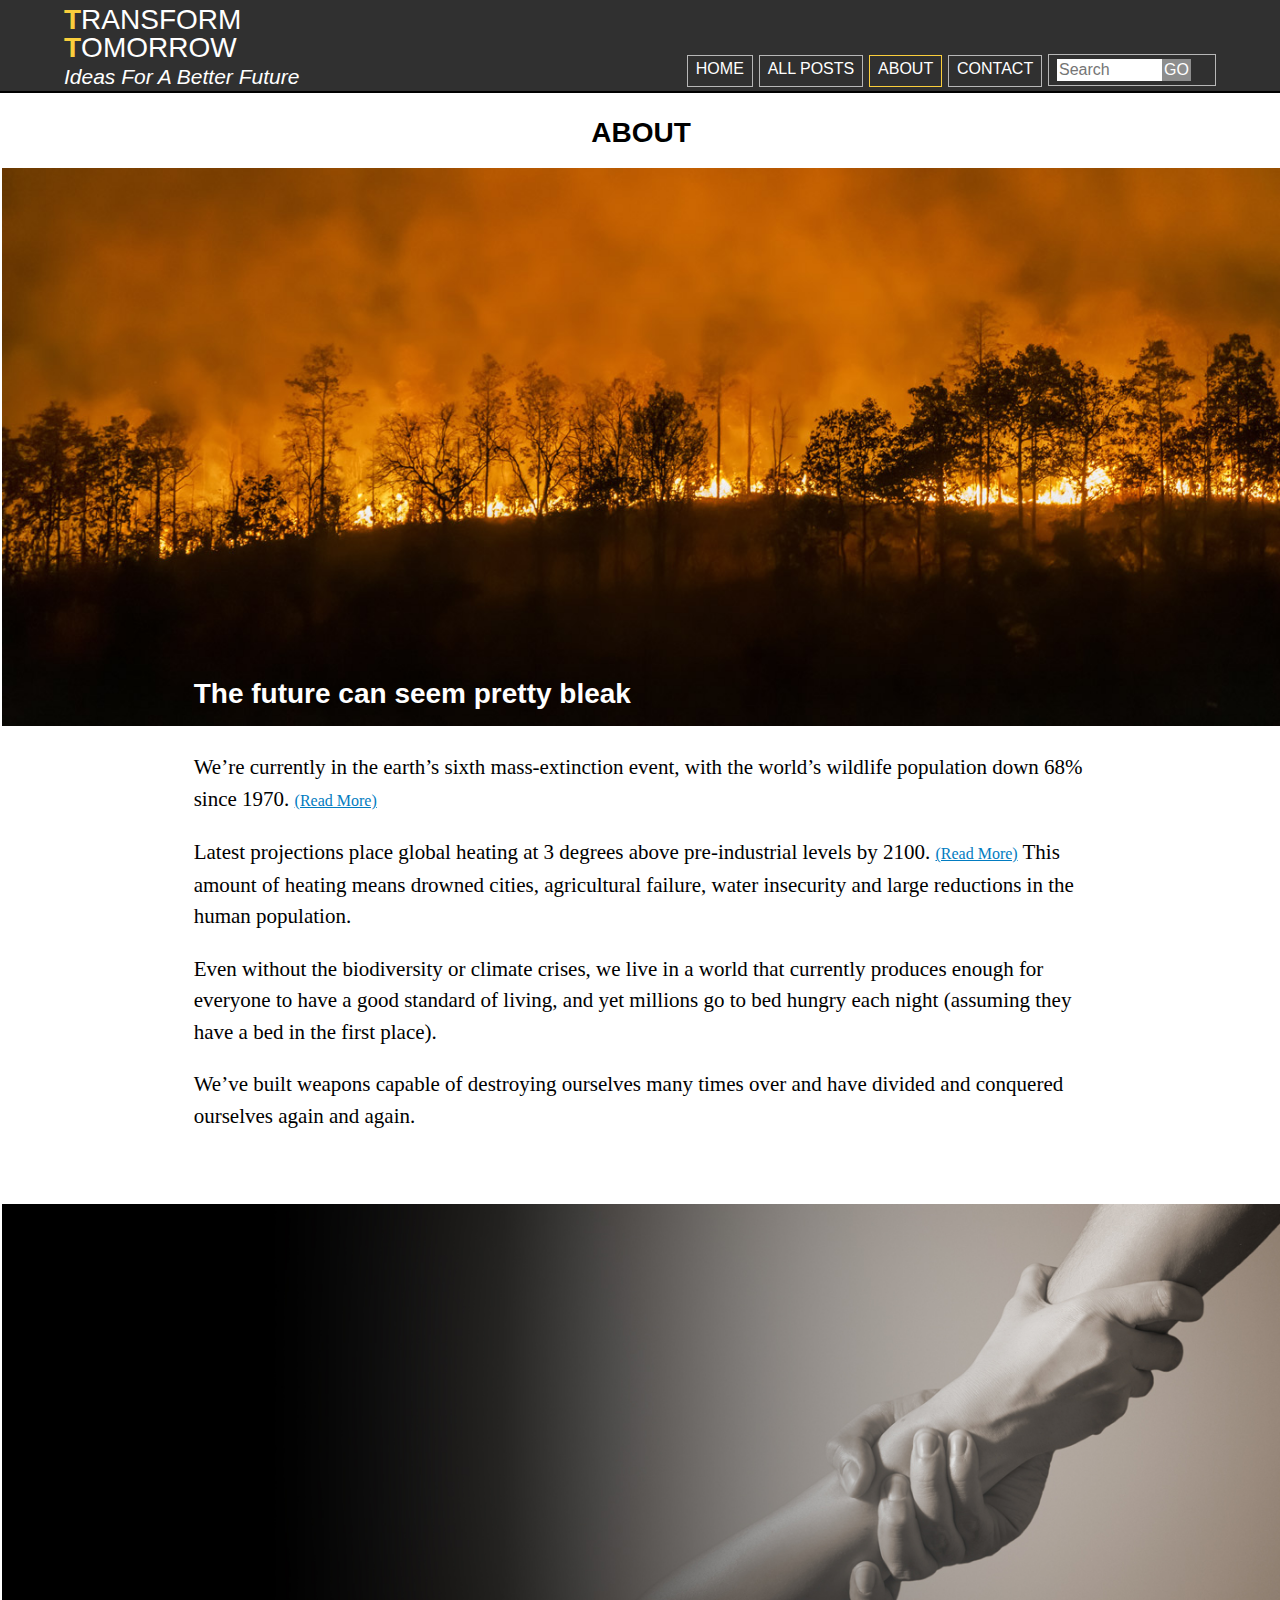
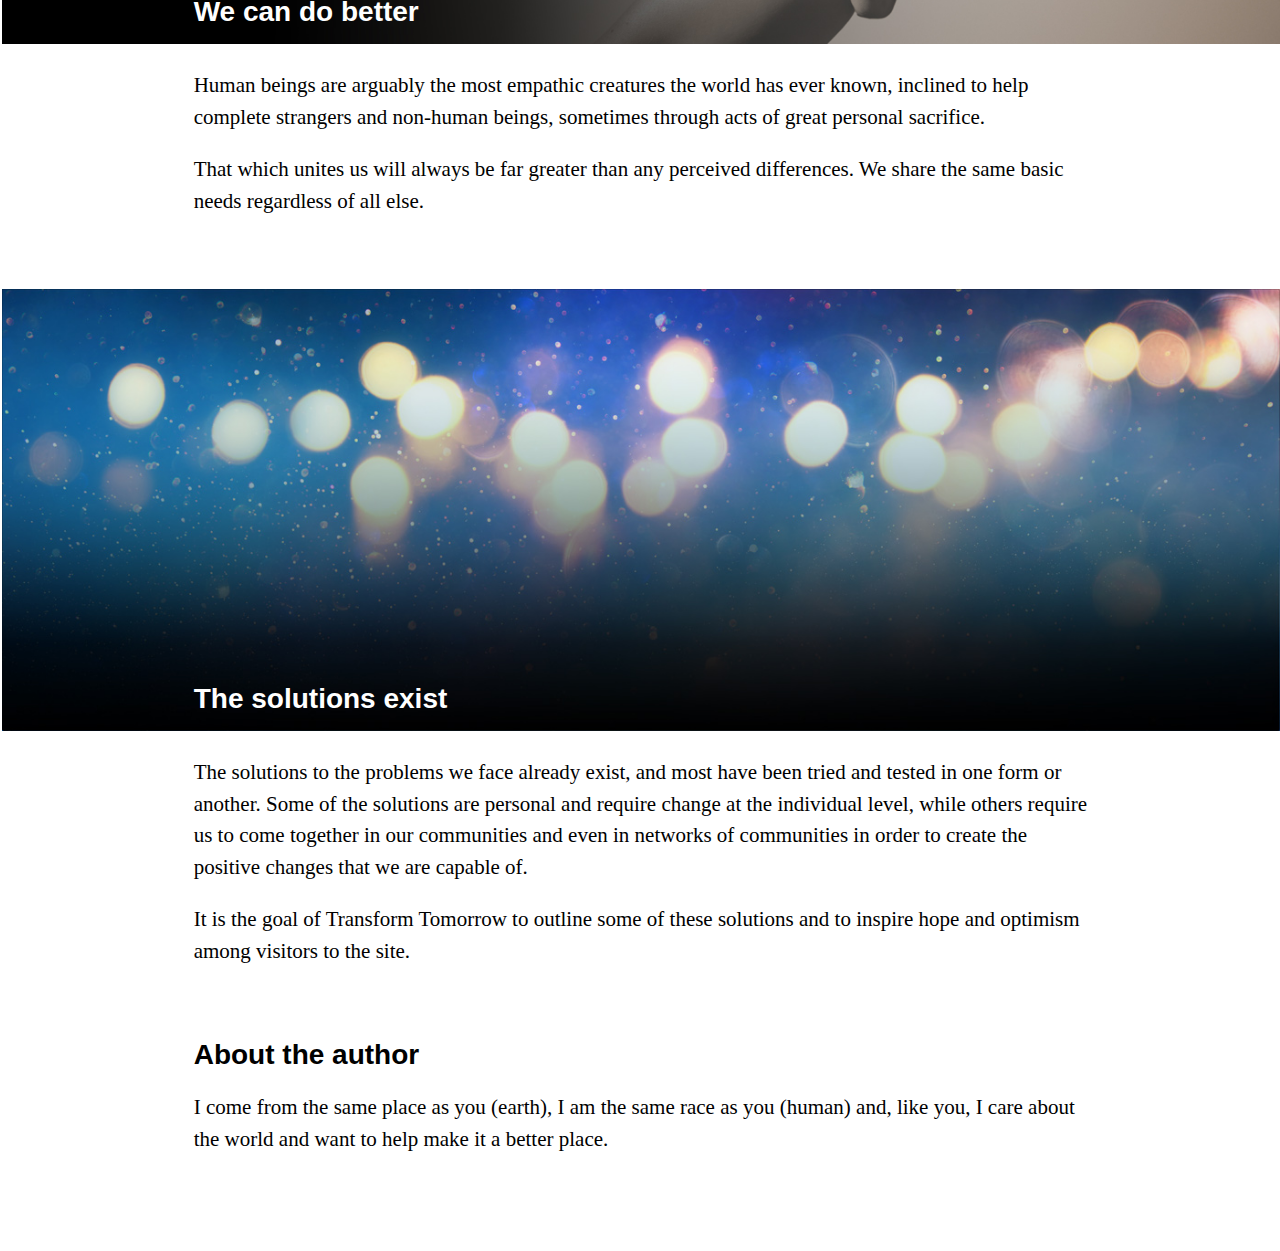
==== commit 82e8365c: "Tidy up" ====
--- a/root/about.html
+++ b/root/about.html
@@ -42,14 +42,13 @@
                 <a href="contact.html">Contact</a>
                 <div class="search-container">
                     <div class="inner-search-container">
-                    <input id="search-field" type="search" placeholder="Search"
-                    ><input type="submit" id="search-go" value="GO">            <!-- need to do this to avoid whitespace -->           
+                        <input id="search-field" type="search" placeholder="Search"
+                        ><input type="submit" id="search-go" value="GO">            <!-- need to do this to avoid whitespace -->           
                     </div>
                 </div>
             </div>
         </div>
-    </header>
-        
+    </header>   
     <main>  
         <article class="about">
             <h1 id="page-title">About</h1>
@@ -81,12 +80,11 @@
             </div>
             <h2>About the author</h2>
             <div class="about-text">
-            <p>I come from the same place as you (earth), I am the same race as you (human) and, like you, I care about the world and want to help make it a better place.</p>
+                <p>I come from the same place as you (earth), I am the same race as you (human) and, like you, I care about the world and want to help make it a better place.</p>
             </div>
         </article>
         <div class="bottom-banner-image"><img src="" alt=""></div>
     </main>
 </body>
 <script src="javascript/universal.js"></script>
-
 </html>--- a/root/styles/universal.css
+++ b/root/styles/universal.css
@@ -13,8 +13,13 @@
 header {
     padding: 0 5%;
     text-transform: uppercase;
-    border-bottom: 2px solid #027CC1;
+    border-bottom: 2px solid black;
     background-color: #303030;
+    
+    position: sticky;
+    top: 0;
+    z-index: 300;
+    
 }
 
 #title {
@@ -193,7 +198,6 @@
     text-transform: uppercase;
     font-size: 1.75rem;
     text-align: center;
-    color: black;
     margin-top: 0;
     padding-top: 24px;
 }
@@ -204,7 +208,8 @@
 
 main {
     min-height: 100vh;
-    background-image: url(../images/Background-Placeholder.jpg);
+    background-color: #027CC1;
+    /* background-image: url(../images/bg-trial3.jpg); */
     background-size: 100%;
     background-size: cover;
     background-repeat: no-repeat;
@@ -248,4 +253,10 @@
 }
 .button-container {
     text-align: center;
+}
+
+button:hover, button:focus{
+    cursor: pointer;
+    background-color: #303030;
+    color: white;
 }--- a/root/styles/about.css
+++ b/root/styles/about.css
@@ -7,6 +7,7 @@
 
 main {
     background-image: unset;
+    background-color: white;
 }
 
 h2 {
--- a/root/styles/media.css
+++ b/root/styles/media.css
@@ -25,6 +25,13 @@
     }
     .about-text, .about h2 {
         padding: 0 10%;
+    }
+    .filter label {
+        padding: 4px 36px;
+    }
+    .index-dot {
+        height: 14px;
+        width: 14px;
     }
 }
 
@@ -60,11 +67,7 @@
         margin: 0;
     }
 
-    header {
-        position: sticky;
-        top: 0;
-        z-index: 300;
-    }
+    
 
     .nav-items .search-container {
         max-width: 150px;         
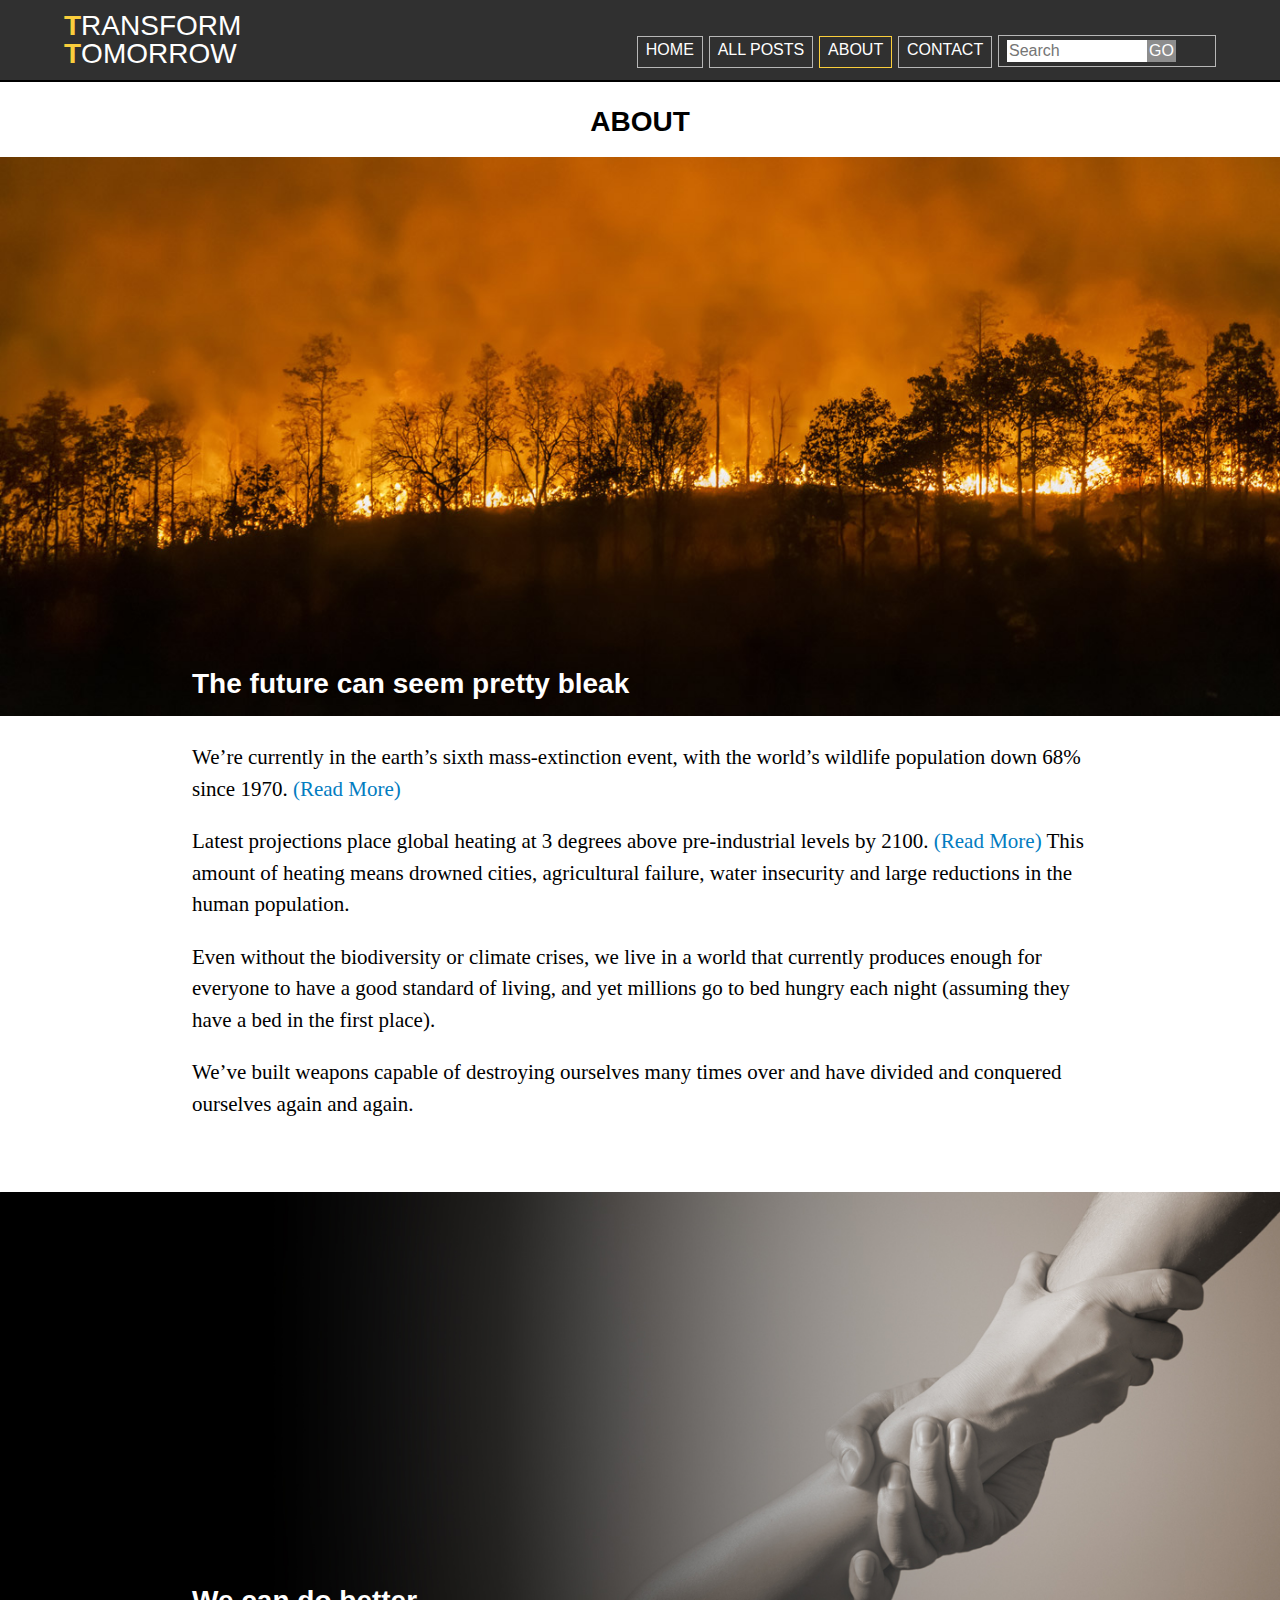
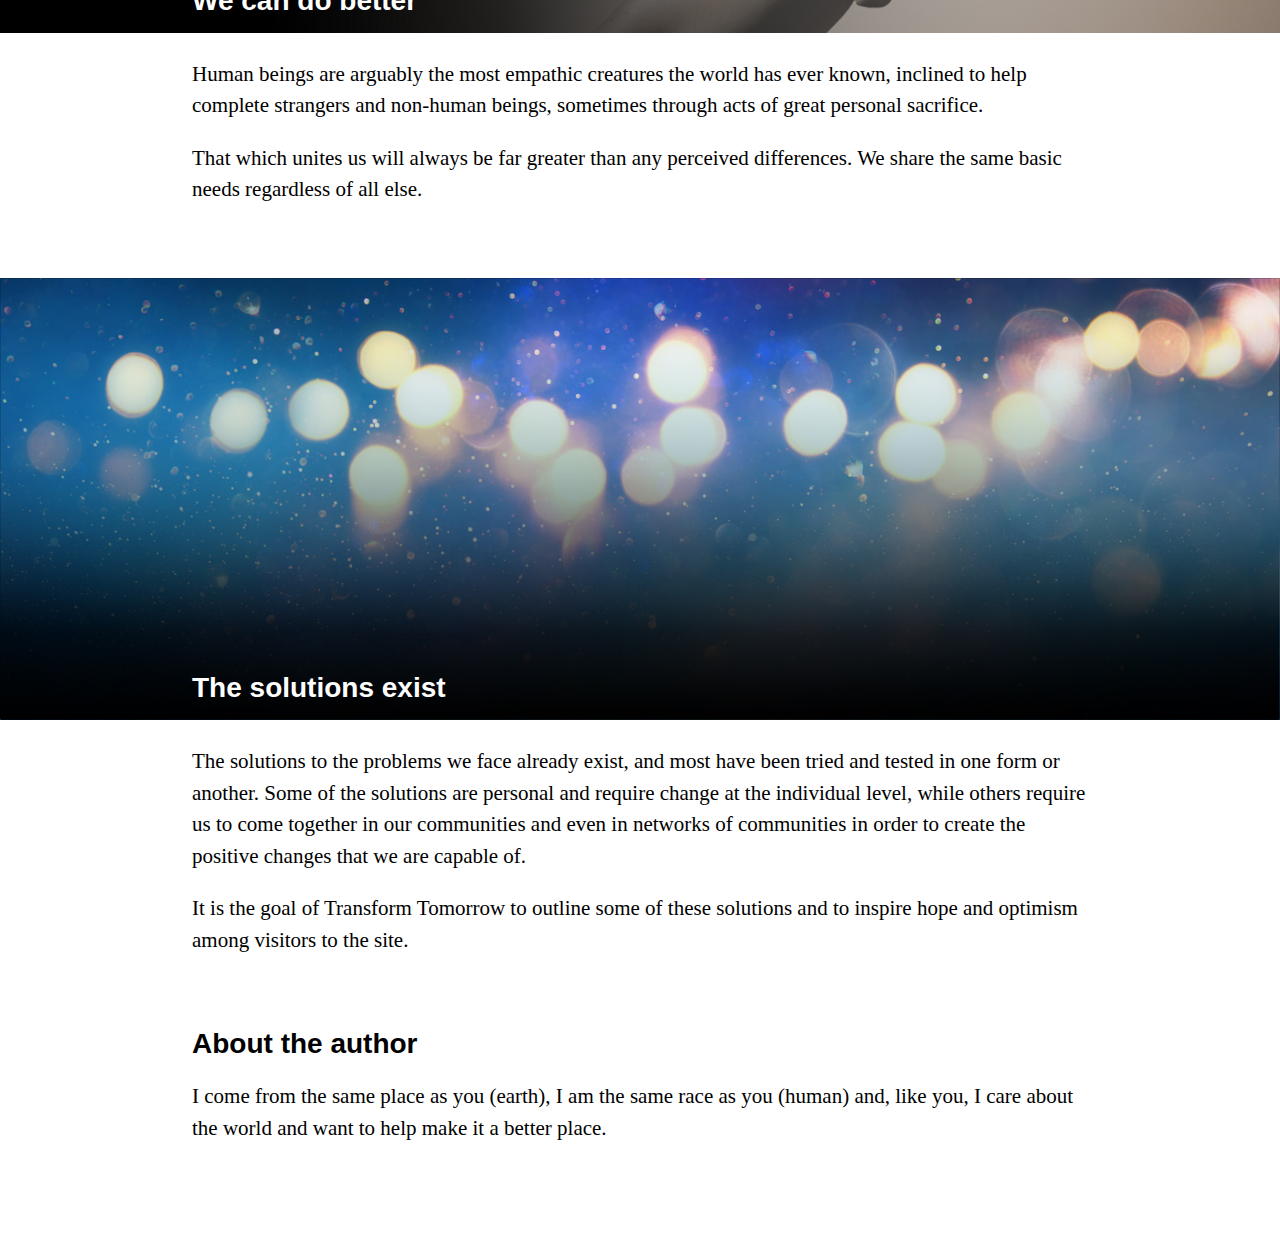
==== commit 4996706e: "All code tidied up" ====
--- a/root/about.html
+++ b/root/about.html
@@ -27,7 +27,6 @@
         <div class="navbar">
             <div id="title">
                 <a href="index.html"><p class="main-title"><span>T</span>ransform<br><span>T</span>omorrow</p></a>
-                <p class="tagline">Ideas for a better future</p>
             </div>
             <div id="hamburger">
                 <div id="burger-top"></div>
@@ -41,10 +40,8 @@
                 <a href="about.html" class="here">About</a>
                 <a href="contact.html">Contact</a>
                 <div class="search-container">
-                    <div class="inner-search-container">
-                        <input id="search-field" type="search" placeholder="Search"
-                        ><input type="submit" id="search-go" value="GO">            <!-- need to do this to avoid whitespace -->           
-                    </div>
+                    <input id="search-field" type="search" placeholder="Search"
+                    ><input type="submit" id="search-go" value="GO" aria-label="search go">            <!-- need to do this to avoid whitespace -->        
                 </div>
             </div>
         </div>
--- a/root/styles/universal.css
+++ b/root/styles/universal.css
@@ -1,6 +1,5 @@
 body {
     font-family: 'Gill Sans', 'Gill Sans MT', Calibri, 'Trebuchet MS', sans-serif;
-    background-color: white;
     color: white;
     margin: 0;
     position: relative;
@@ -11,20 +10,19 @@
 }
 
 header {
-    padding: 0 5%;
+    padding: 6px 5% 12px 5%;
     text-transform: uppercase;
     border-bottom: 2px solid black;
     background-color: #303030;
-    
     position: sticky;
     top: 0;
-    z-index: 300;
-    
+    z-index: 300; 
 }
 
 #title {
     max-width: 250px;
 }
+
 #title p {
     line-height: 1em;
 }
@@ -54,9 +52,9 @@
 #hamburger {
     position: absolute;
     right: 5%;
-    top: 6px;
-    width: 74px;
-    height: 66px;
+    top: 8px;
+    width: 70px;
+    height: 60px;
     background-color: black;
     border: 3px solid white;
     border-radius: 10px;
@@ -69,24 +67,23 @@
     background-color: #FACE3C;
     border-radius: 3px;
     position: relative;
-    left: 14px;
-    top: 14px;
+    left: 12px;
+    top: 12px;
     transition: all 0.5s ease-in-out;
 }
 
 .navbar a {
-    text-decoration: none;
     color: white;
 }
 
 .burger-middle{
-    top: 22px;
+    top: 20px;
 }
 .burger-middle.two{
-    top: 15px;
+    top: 13px;
 }   
 #burger-bottom{
-    top: 23px;
+    top: 21px;
 }
 
 /* -----When menu is open------ */
@@ -114,8 +111,6 @@
     padding-top: 140px;
 }
 
-
-
 .nav-items a, .nav-items .search-container {
     display: block;
     width: 60%;
@@ -124,8 +119,7 @@
     padding: 25px 0px 25px 20px;
     margin-top: 2px;
     font-size: 1rem;
-    border: 1px solid #B7B7B7;
-    
+    border: 1px solid #B7B7B7; 
 }
 
 .nav-items a:focus, #search-field:focus, #search-go:focus {
@@ -145,21 +139,20 @@
     cursor: pointer;
 }
 
-.inner-search-container {
-    position: relative;
-}
-
-#search-field{
-    width: 70%;
-    display: inline;
-    font-size: 1rem;
-    padding: 4px 2px 4px 2px;
-    border-radius: 0;
-    border: unset;
+#search-field, #search-go {
     box-shadow: none;
     appearance: none;
     -moz-appearance: none;
     -webkit-appearance: none;
+}
+
+#search-field{
+    width: 70%;
+    display: inline;
+    font-size: 1rem;
+    padding: 4px 2px 4px 2px;
+    border-radius: 0;
+    border: unset;
     vertical-align: middle;      
 }
 
@@ -168,20 +161,14 @@
 }
 
 #search-go{
-    appearance: none;
-    -moz-appearance: none;
-    -webkit-appearance: none;
     border: unset;
     display: inline;
     color: white;
     border-radius: 0;
     background-color: rgb(141, 141, 141);
     font-size: 1rem;
-    padding: 4px 4px;
+    padding: 4px;
     vertical-align: middle;
-}
-#search-go img{
-    height: 25px;
 }
 
 .hidden {
@@ -208,26 +195,13 @@
 
 main {
     min-height: 100vh;
-    background-color: #027CC1;
-    /* background-image: url(../images/bg-trial3.jpg); */
-    background-size: 100%;
-    background-size: cover;
-    background-repeat: no-repeat;
-    background-position: top;
-}
-
-/* .bottom-banner-image {
-    background-image: url(../images/Flowers.jpg); 
-    min-height: 200px;
-    background-repeat: no-repeat;
-    background-size: cover;
-    background-position: bottom;
-} */
+    background-color: #027CC1;   
+}
 
 .loading {
     width: 60px;
     height: 60px;
-    margin: 0 auto;
+    margin: 12px auto;
     border-radius: 50%;
     border: 20px solid #FACE3C;
     border-left: 20px solid #7e671e;
@@ -238,6 +212,9 @@
     100% {rotate: 360deg;}
 }
 
+a {
+    text-decoration: none;
+}
 
 p {
     font-family: Georgia, 'Times New Roman', Times, serif;
@@ -251,6 +228,22 @@
     border: 1px solid #303030;
     -webkit-appearance: none;
 }
+
+button:disabled {
+    background-color: lightgray;
+    opacity: 0.3;
+    cursor: auto;
+    border-width: 1px;
+}
+
+button:disabled:hover {
+    background-color: lightgray;
+    opacity: 0.3;
+    cursor: auto;
+    border-width: 1px;
+    color: black;
+}
+
 .button-container {
     text-align: center;
 }
--- a/root/styles/about.css
+++ b/root/styles/about.css
@@ -1,32 +1,16 @@
-.about {
-    padding: 0;
+main {
     color: black;
-    background-color: white;
-    
-}
-
-main {
-    background-image: unset;
     background-color: white;
 }
 
 h2 {
     margin: 0;
-    font-size: 1rem;
+    font-size: 1.3rem;   /* slight adjustment for 360px wide phones*/
     padding: 0 5%;
 }
 
-p { 
-    line-height: 1.5em;
- }
-
- .main-title, .tagline {
-    padding: 0px;
- }
-
 a {
     color: #027CC1;
-    font-size: 1rem;
 }
 
 img {
@@ -36,9 +20,8 @@
 .about-text {
     margin-bottom: 72px;
     padding: 0 5%;
-
+    line-height: 1.5em;
 }
-
 
 .fire, .better, .solutions {
     position: relative;
--- a/root/styles/media.css
+++ b/root/styles/media.css
@@ -2,11 +2,11 @@
     .post-tile{
         width: 45%;
     }
+    #spec-main {
+        padding-top: 24px;
+    }
     .full-blog img {
         max-width: 70%;
-    }
-    .full-blog {
-        padding: 48px;
     }
     .carousel {
         margin: 12px 36px;
@@ -35,8 +35,6 @@
     }
 }
 
-
-
 @media (min-width: 800px){
     #hamburger {
         display: none;
@@ -47,18 +45,14 @@
     .navbar {
         position: relative;
     }
-
     .nav-items {
         width: unset;
         height: unset;
         min-height: unset;
-        position: absolute;
         right: 0;
         top: unset;
         bottom: 0;
-        padding: 0;
     }
-
     .nav-items a, .nav-items .search-container{
         padding: 4px 8px;
         width: unset;
@@ -66,54 +60,30 @@
         height: 22px;
         margin: 0;
     }
-
-    
-
     .nav-items .search-container {
         max-width: 150px;         
     }
-
     #search-field, #search-go {
         padding: 2px;
     } 
-    main {
-        overflow: hidden;
-    }
-    
-    .about {
-        border-left: 2px solid white;
-    }
-    .page-headline img {
-        visibility: visible;
-        max-height: 200px;
-    }
-    .page-headline h1 {
-        color: white;
-    }
-    .contact-main {
-        border-left: 2px solid white;
-    }
-    
 }
 
 @media (min-width: 1000px){
     .post-tile{
         width: 31%;
+        max-width: 330px;
     }
-    form, input, textarea, .see-more, .button-container button {
-        font-size: 1.325rem;
+    .nav-items .search-container {
+        max-width: 200px;         
+    }
+    input, textarea, button {
+        font-size: 1.3125rem;
     }
     body {
         font-size: 1.3125rem;
     }
-    /* .bottom-banner-image { 
-        min-height: 400px;
-    } */
     .full-blog img {
         max-width: 60%;
-    }
-    .full-blog {
-        margin: 48px 48px 48px 0;
     }
     .about-text, .about h2 {
         padding: 0 15%;
@@ -124,29 +94,21 @@
     .carousel {
         margin: 12px 5%;
     }
-    
+    .full-blog {
+        padding: 48px;
+    } 
 }
 
 @media (min-width: 1450px){
-    
     .post-tile{
         width: 23%;
     }
-    
     h1 {
         font-size: 2.1875rem;
+    }  
+    #spec-main {
+        padding-top: 48px;
     }
-    p, a {
-        font-size: 1.3125rem;                           /* possibly obsolete */
-    }  
-    .full-blog .modal-box.open img {
-        max-height: 90vh;
-        top: 5vh;
-    }
-    /* .about h2 {
-        font-size: 1.75rem;
-    } */
-    
     .full-blog img {
         max-width: 50%;
     }
@@ -165,6 +127,9 @@
     .about-text, .about h2 {
         padding: 0 20%;
     }
+    .blog-post p {
+        padding: 0 15%;
+    }
 }
 
 
